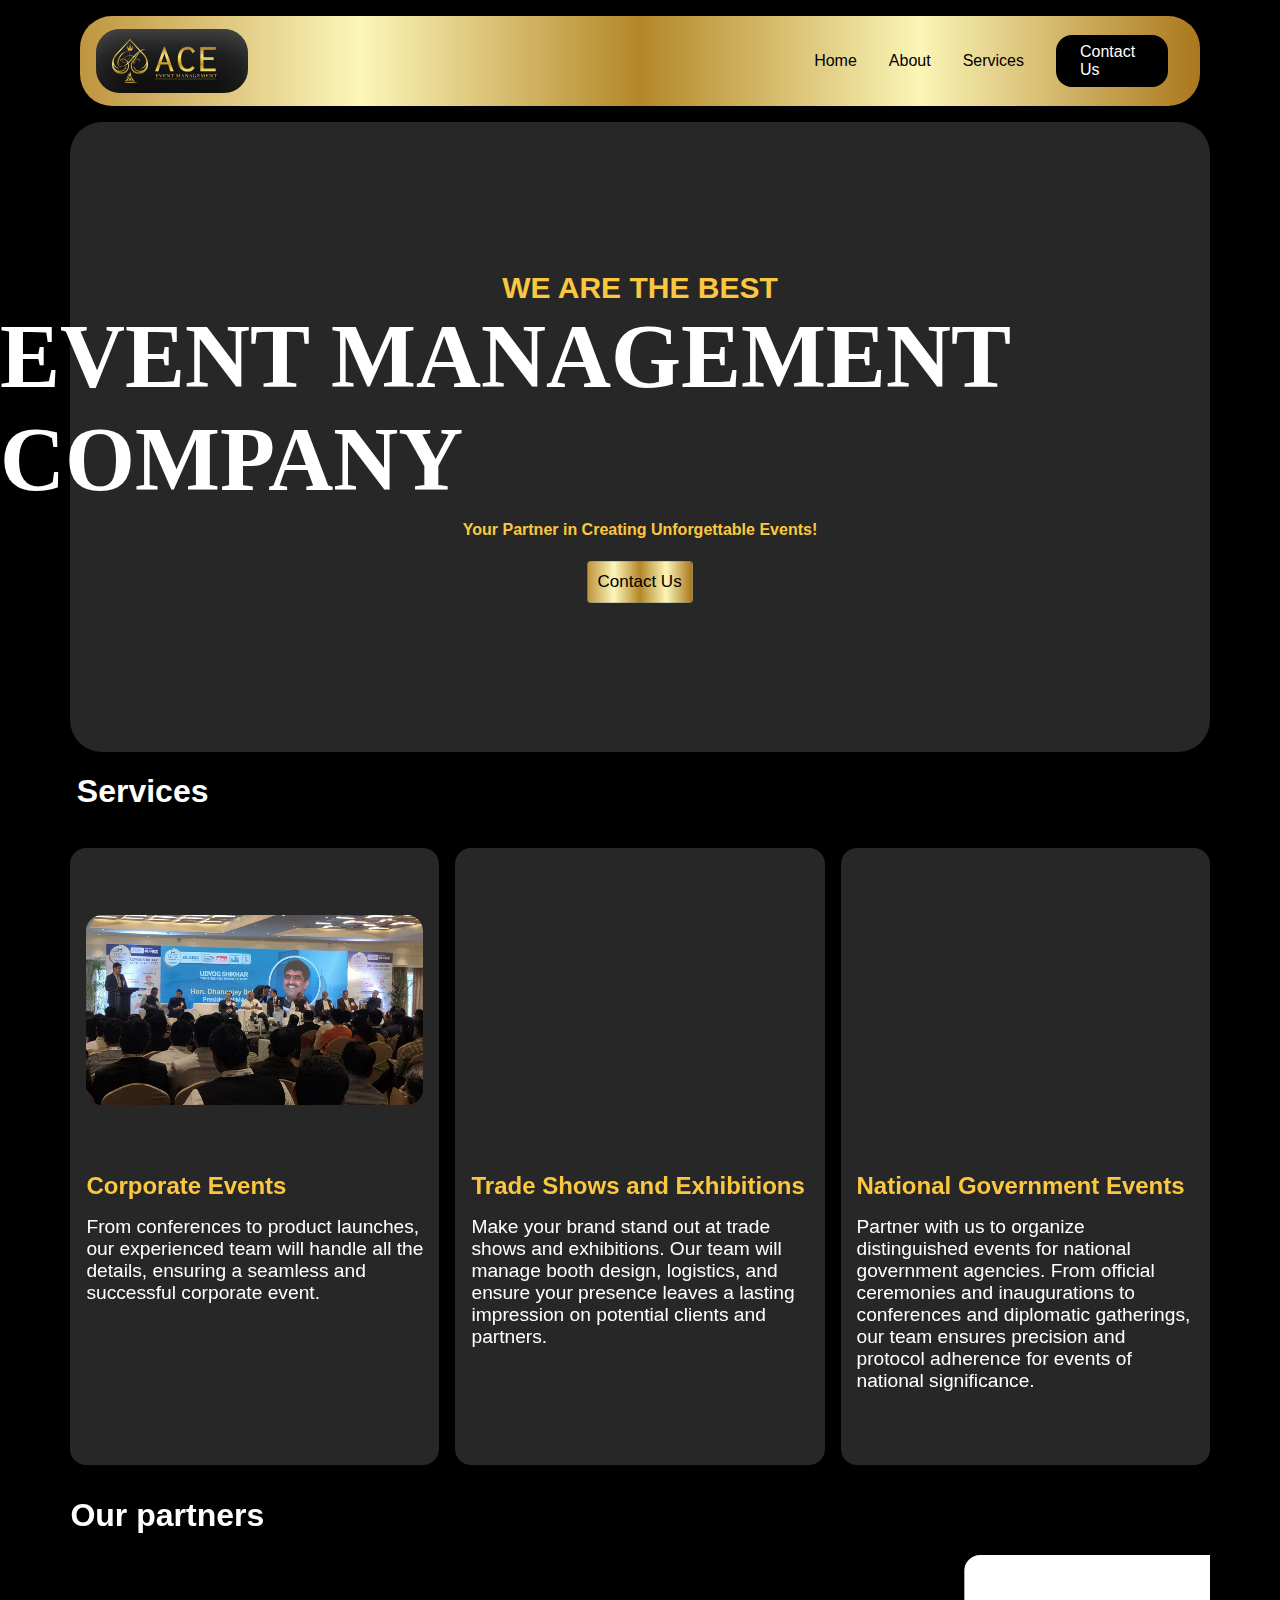
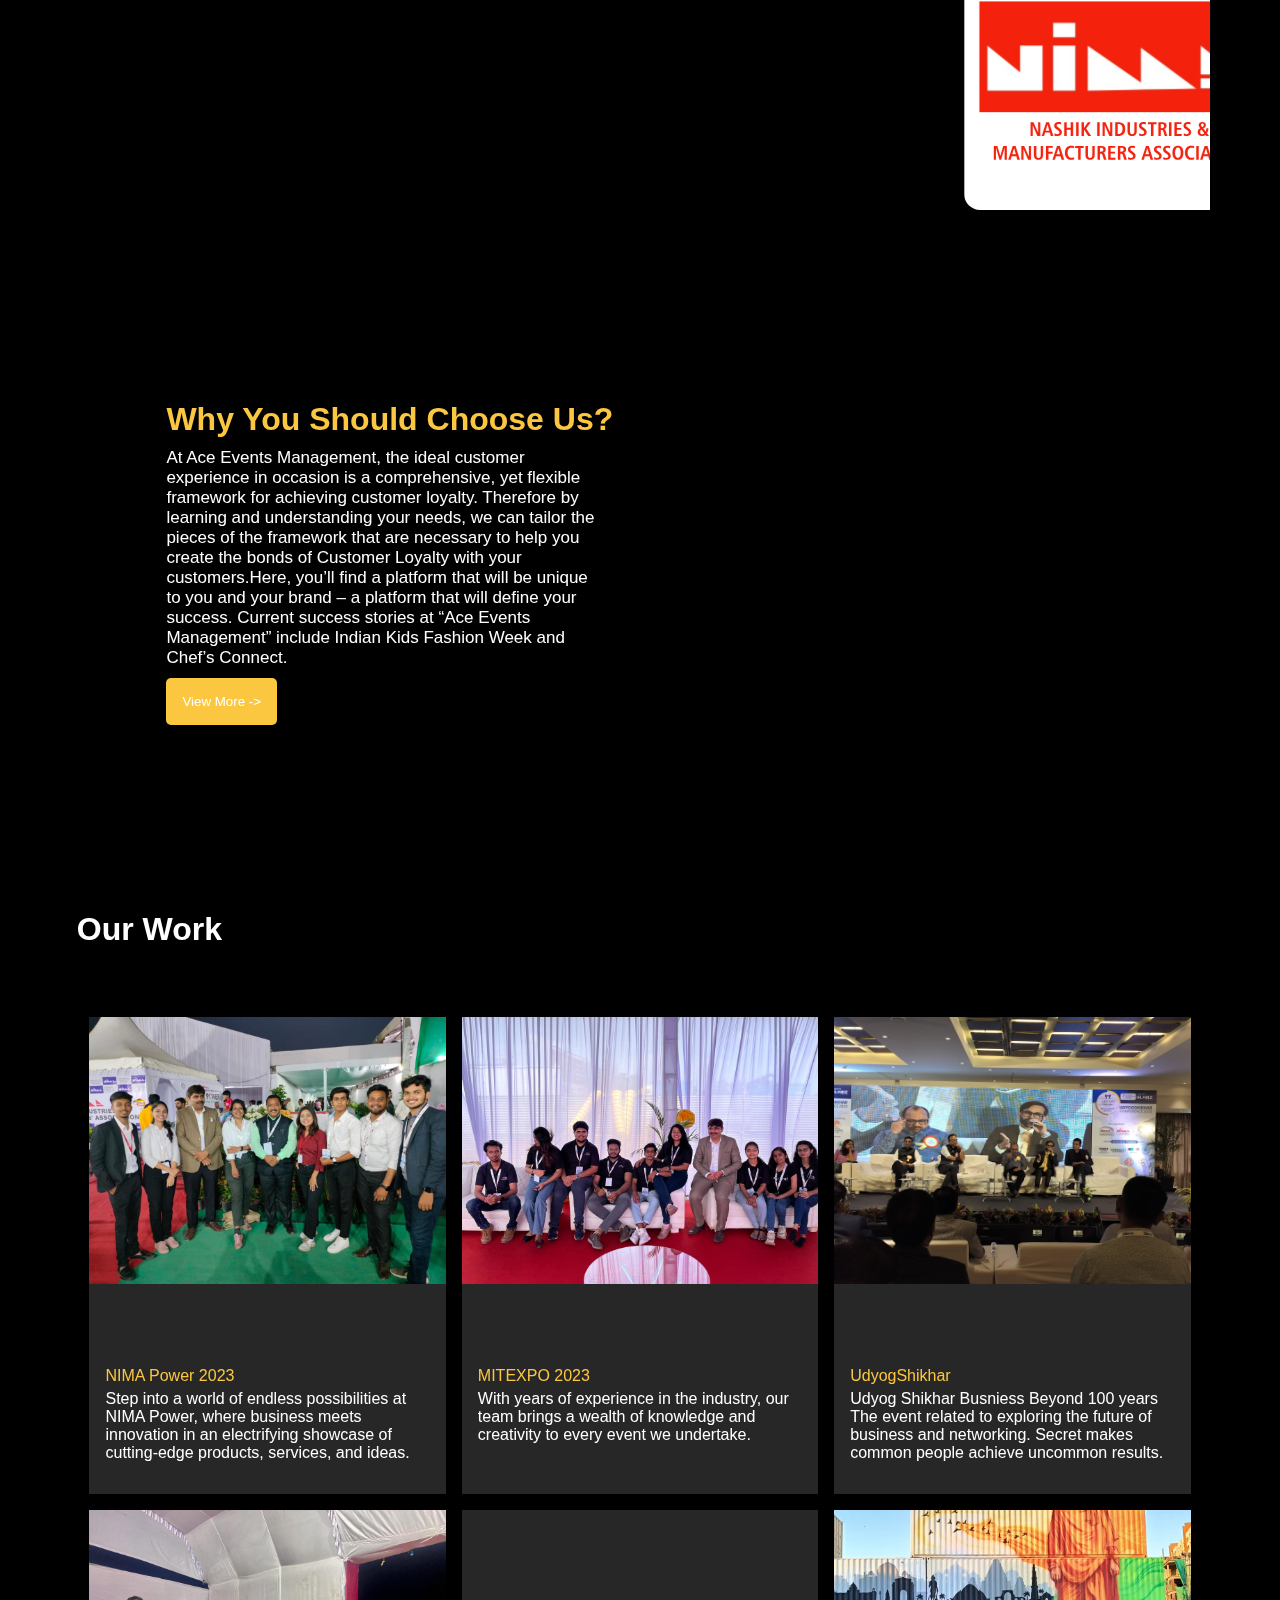
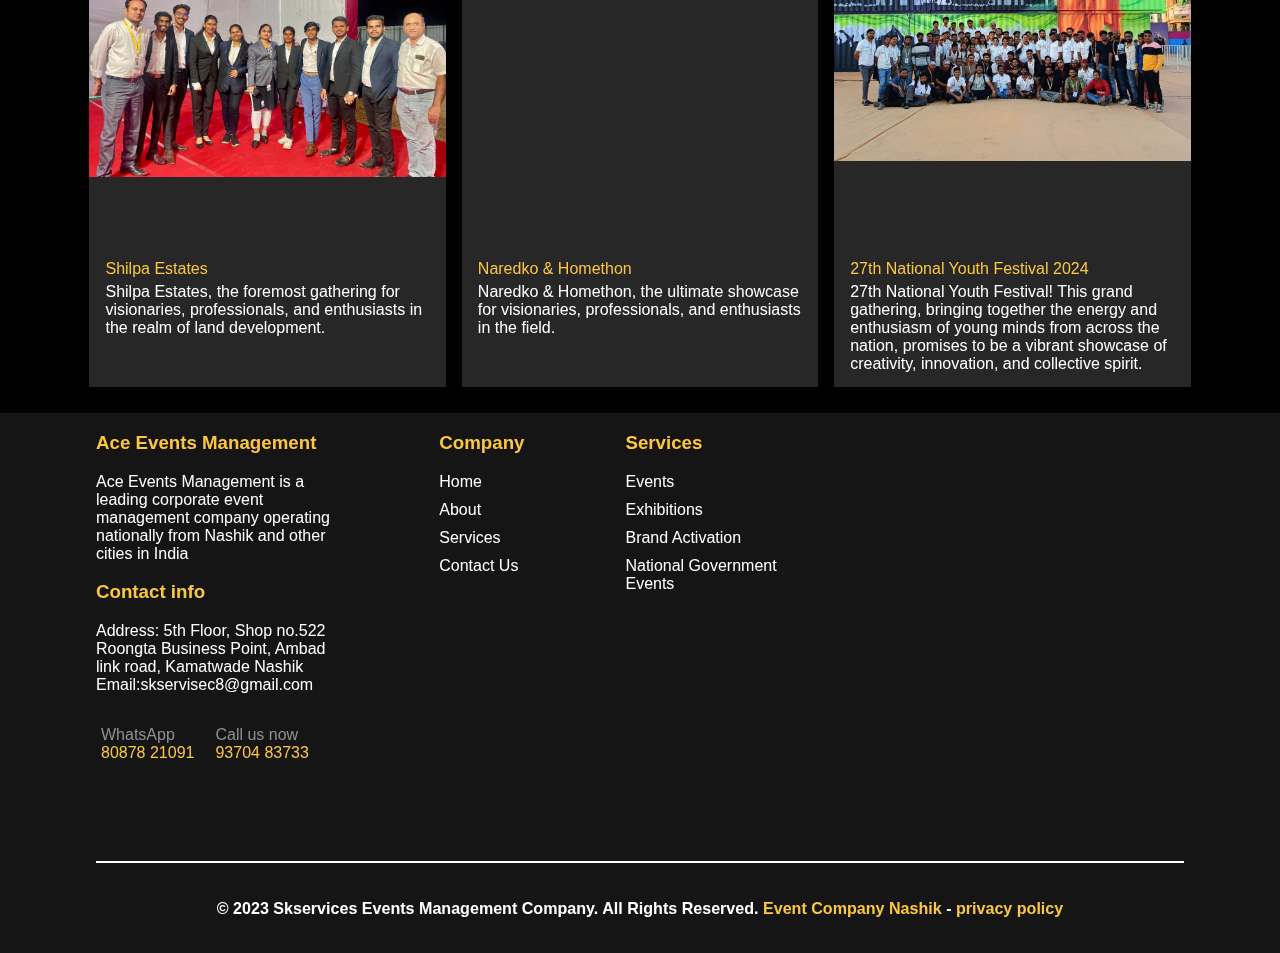
==== index.html @ 96787b8d "Update index.html" ====
<!DOCTYPE html>
<html lang="en">
<head>
    <meta charset="UTF-8">
    <meta name="viewport" content="width=device-width, initial-scale=1.0">
    <title>Ace Event Management</title>
    <link rel="icon" href="images copy/Frame 560.svg" type="image/x-icon">
    <link rel="stylesheet" href="styles/style.css">
</head>
<body>
    <header>
        <nav>
            <ul class="ul-logo"><img src="images copy/Component 14.svg" alt=""></ul>
            <ul class="ul-menu">
                <a href="index.html">Home</a>
                <a href="About.html">About</a>
                <a href="services.html">Services</a>
            </ul>
            <ul class="ul-btn">
                <a class="Contactbtn" onclick=" window.location.href= 'contactus.html' ">Contact Us</a>
            </ul>
            <div class="res-menu-bar">
                <div class="menu">
                    <div class="bar"></div>
                    <div class="bar"></div>
                    <div class="bar"></div>
                </div>
            </div>
        </nav>
    </header>

    <div class="res-menu">
        <ul class="ul-menu">
            <a href="index.html">Home</a>
            <a href="About.html">About</a>
            <a href="services.html">Services</a>
            <a class="Contactbtn" onclick=" window.location.href= 'contactus.html' ">Contact Us</a>
        </ul>
    </div>
    <div class="interface">
      <div class="home">
        <video src="videos/introvideo.mp4" autoplay loop preload="" muted></video>
        <div class="heading">
        <h2>WE ARE THE BEST</h2>
        <h1>EVENT MANAGEMENT COMPANY</h1>
        <h4>Your Partner in Creating Unforgettable Events!</h4>
        <button onclick=" window.location.href= 'contactus.html' "> Contact Us </button>
       </div>
      </div>
    </div>

    <div class="services">
        <h1>Services</h1>
        <div id="cards">
            <div id="card-1">
                <div id="card-img"><video src="videos/coparate.mp4" autoplay loop preload="" muted></video></div>
                <div id="card-head">Corporate Events</div>
                <div id="card-body">From conferences to product launches, our experienced team will handle all the details, ensuring a seamless and successful corporate event.</div>
            </div>

            <div id="card-1">
                <div id="card-img"><video src="videos/trade exhibition.mp4" autoplay loop preload="" muted></div>
                <div id="card-head">Trade Shows and Exhibitions</div>
                <div id="card-body">Make your brand stand out at trade shows and exhibitions. Our team will manage booth design, logistics, and ensure your presence leaves a lasting impression on potential clients and partners.</div>
            </div>

            <div id="card-1">
                <div id="card-img"><video src="videos/27th national youth festival.mp4" autoplay loop preload="" muted></div>
                <div id="card-head">National Government Events</div>
                <div id="card-body">Partner with us to organize distinguished events for national government agencies. From official ceremonies and inaugurations to conferences and diplomatic gatherings, our team ensures precision and protocol adherence for events of national significance.</div>
            </div>
        </div>
    </div>

    <div class="partners">
        <h1>Our partners</h1>
        <div id="p-logos">
            <marquee behavior="loop" direction="left" scrollamount="25">
                <!-- <img src="partners/4 1.svg" alt="">
                <img src="partners/724695561.svg" alt="">
                <img src="partners/Component 37.svg" alt="">
                <img src="partners/download 2.svg" alt="">
                <img src="partners/Frame 785 3.svg" alt="">
                <img src="partners/Globiz Forum_final_Logo 2.svg" alt="">
                <img src="partners/Logo 1.svg" alt="">
                <img src="partners/MACCIA LOGO (R) PNG 2.svg" alt="">
                <img src="partners/Naredco Nashik Logo 2.svg" alt="">
                <img src="partners/Screenshot 2024-01-15 134417 (1) 2.svg" alt="">
                <img src="partners/WhatsApp Image 2024-01-15 at 12.35 3.svg" alt=""> -->

                <img src="partners/Component 37.svg" alt="">
                <img src="partners/Globiz Forum_final_Logo 2.svg" alt="">
                <img src="partners/MACCIA LOGO (R) PNG 2.svg" alt="">
                <img src="partners/download (1).png" alt="">
                <img src="partners/Naredco Nashik Logo 2.svg" alt="">
                <img src="partners/WhatsApp Image 2024-01-15 at 12.35 3.svg" alt="">
            </marquee>
        </div>
    </div>

    <div class="why">
        <div id="w-selection">
            <div id="w-whys">
                    <h1>Why You Should Choose Us?</h1>
                    <p>At Ace Events Management, the ideal customer experience in occasion is a comprehensive, yet flexible framework for achieving customer loyalty. Therefore by learning and understanding your needs, we can tailor the pieces of the framework that are necessary to help you create the bonds of Customer Loyalty with your customers.Here, you’ll find a platform that will be unique to you and your brand – a platform that will define your success. Current success stories at “Ace Events Management” include Indian Kids Fashion Week and Chef’s Connect.</p>
                    <button onclick=" window.location.href= 'About.html' ">View More -></button>
            </div>
            <div id="w-img"><img src="images copy/Target Evaluation.gif" alt=""></div>
        </div>
    </div>

    <div class="Gallary">
        <h1>Our Work</h1>
        <div id="g-cards">
            <div id="g-card-1">
                <div id="g-card-img"><img src="events/WhatsApp Image 2024-01-26 at 17.56.47_5443552c.jpg" alt=""></div>
                <div id="g-card-text">
                    <div id="g-card-head">NIMA Power 2023</div>
                    <div id="g-card-body">Step into a world of endless possibilities at NIMA Power, where business meets innovation in an electrifying showcase of cutting-edge products, services, and ideas.</div>
                </div>
            </div>
            <div id="g-card-1">
                <div id="g-card-img"><img src="events/maccia.jpg" alt=""></div>
                <div id="g-card-text">
                    <div id="g-card-head">MITEXPO 2023</div>
                    <div id="g-card-body">With years of experience in the industry, our team brings a wealth of knowledge and creativity to every event we undertake.</div>
                </div>
            </div>
            <div id="g-card-1">
                <div id="g-card-img"><img src="events/dyogshikhar-4.jpg" alt=""></div>
                <div id="g-card-text">
                    <div id="g-card-head">UdyogShikhar</div>
                    <div id="g-card-body">Udyog Shikhar Busniess Beyond 100 years The event related to exploring the future of business and networking. Secret makes common people achieve uncommon results.</div>
                </div>
            </div>
            <div id="g-card-1">
                <div id="g-card-img"><img src="events/shilpa.jpg" alt=""></div>
                <div id="g-card-text">
                    <div id="g-card-head">Shilpa Estates</div>
                    <div id="g-card-body">Shilpa Estates, the foremost gathering for visionaries, professionals, and enthusiasts in the realm of land development. </div>
                </div>
            </div>
            <div id="g-card-1">
                <div id="g-card-img"><img src="events/naredko-events.JPG" alt=""></div>
                <div id="g-card-text">
                    <div id="g-card-head">Naredko & Homethon</div>
                    <div id="g-card-body">Naredko & Homethon, the ultimate showcase for visionaries, professionals, and enthusiasts in the field.</div>
                </div>
            </div>
            <div id="g-card-1">
                <div id="g-card-img"><img src="events/youth-2.JPG" alt=""></div>
                <div id="g-card-text">
                    <div id="g-card-head">27th National Youth Festival 2024</div>
                    <div id="g-card-body">27th National Youth Festival! This grand gathering, bringing together the energy and enthusiasm of young minds from across the nation, promises to be a vibrant showcase of creativity, innovation, and collective spirit.</div>
                </div>
            </div>
        </div>  
    </div>

    <footer class="footer">
        <div id="footer-body">
            <div id="company-info">
                <h3>Ace Events Management</h3>
                <p>Ace Events Management is a leading corporate event management company operating nationally from Nashik and other cities in India</p>
                <h3>Contact info</h3>
                <p>Address: 5th Floor, Shop no.522 Roongta Business Point, Ambad link road, Kamatwade Nashik</p>
                <p>Email:<span>skservisec8@gmail.com</span></p>

                <div class="contacts">
                    <div id="contact-info">
                        <div id="contact-icon"><ion-icon name="call"></ion-icon></div>
                        <div id="contact-num">
                            <p>WhatsApp</p>
                            <a>80878 21091</a>
                        </div>
                    </div>
                    <div id="contact-info">
                        <div id="contact-icon"><ion-icon name="call"></ion-icon></div>
                        <div id="contact-num">
                            <p>Call us now</p>
                            <a>93704 83733</a>
                        </div>
                    </div>
                </div>
            </div>
            <div id="menu-list">
                <h3>Company</h3>
                <a href="index.html">Home</a>
                <a href="About.html">About</a>
                <a href="services.html">Services</a>
                <a href="contactus.html">Contact Us</a>
            </div>
            <div id="services-list">
                <h3>Services</h3>
                <a>Events</a>
                <a>Exhibitions</a>
                <a>Brand Activation</a>
                <a>National Government Events</a>
                <a></a>
            </div>
            <div id="medias-list">
                <div id="media-icons">
                    <a href="https://www.instagram.com/ase_event_managers/?igsh=bDU2Z2FiMTJqNTF5"><ion-icon name="logo-instagram"></ion-icon></a>
                    <a href=""><ion-icon name="logo-twitter"></ion-icon></a>
                    <a href=""> <ion-icon name="logo-facebook"></ion-icon></a>
                    <a href=""> <ion-icon name="logo-whatsapp"></ion-icon></a>
                    <a href=""><ion-icon name="logo-github"></ion-icon></a>         
                </div>
            </div>
        </div>
        <div id="line"></div>
        <div id="rights">
            <h6>© 2023 Skservices Events Management Company. All Rights Reserved. <span>Event Company Nashik</span> - <span>privacy policy</span></h6>
        </div>
    </footer>

    <script>
        const menu = document.querySelector(".res-menu-bar");
      const headerul = document.querySelector(".res-menu");

      menu.addEventListener("click", () => {
        menu.classList.toggle("active");
        headerul.classList.toggle("active");
      });
    </script>

    <script src="script.js"></script>
    <script type="module" src="https://unpkg.com/ionicons@7.1.0/dist/ionicons/ionicons.esm.js"></script>
    <script nomodule src="https://unpkg.com/ionicons@7.1.0/dist/ionicons/ionicons.js"></script>
</body>
</html>
---- styles/style.css ----
body {
  margin: 0;
  padding: 0;
  font-family: sans-serif;
  background-color: rgb(0, 0, 0);
}

::-webkit-scrollbar {
  display: none;
}

#meomniSidenav {
  display: none;
}

.bg-img {
  display: flex;
  align-items: center;
  justify-content: center;
  position: fixed;
  top: 0;
  left: 0;
  z-index: -1;
  width: 100%;
  height: 100vh;
}

.res-menu{
  display: none;
}

.bg-img img {
  max-width: 100%;
  max-height: 150%;
}

header {
  display: flex;
  align-items: center;
  justify-content: center;
  flex-direction: row;
  height: 10vh;
  padding: 1rem 5rem 1rem 5rem;
  background-color: transparent;
}

header nav {
  display: flex;
  align-items: center;
  justify-content: center;
  width: 100%;
  height: 100%;
  border-radius: 2rem;
  background: linear-gradient(to right, #BF953F, #FCF6BA, #B38728, #FBF5B7, #AA771C);
}

header nav ul {
  width: 50%;
}

header nav .ul-logo {
  height: 3.5rem;
  display: flex;
  align-items: center;
  font-weight: 700;
  color: rgb(0, 0, 0);
  padding: 0rem 0rem 0rem 1rem;
}

header nav .ul-logo img {
  max-width: 100%;
  max-height: 80%;
  background: rgb(13, 13, 13);
  box-shadow: rgba(197, 197, 197, 0.25) 0px 30px 50px -12px inset, rgba(149, 149, 149, 0.3) 0px 18px 26px -18px inset;
  border-radius: 1.5rem;
  padding: 10px 1rem 10px 1rem;
}

header nav .ul-menu {
  display: flex;
  align-items: center;
  justify-content: end;
  padding: 0%;
}

header nav .ul-menu a {
  margin-right: 2rem;
  color: rgb(0, 0, 0);
  cursor: pointer;
  text-decoration: none;
}

header nav .ul-btn {
  width: 15%;
  display: flex;
  align-items: center;
  justify-content: end;
  padding: 0;
}

header nav .ul-btn .Contactbtn {
  margin-right: 2rem;
  color: rgb(255, 255, 255);
  background-color: black;
  border-radius: 1rem;
  padding: 0.5rem 1.5rem 0.5rem 1.5rem;
  cursor: pointer;
  transition: 1s;
}

header nav .ul-btn .Contactbtn:hover {
  background-color: rgb(37, 37, 37);
}

.interface {
  width: 100%;
  height: 70vh;
  display: flex;
  align-items: center;
  justify-content: center;
}

.interface .home {
  width: 89%;
  height: 100%;
  display: flex;
  align-items: center;
  justify-content: center;
  background-color: #272727;
  border-radius: 2rem;
  overflow: hidden;
}

.interface .home video {
  max-width: 100%;
  max-height: 142%;
  z-index: -0;
}

.interface .home .heading {
  display: flex;
  align-items: center;
  justify-content: center;
  flex-direction: column;
  width: 100%;
  position: absolute;
}

.interface .home .heading h2 {
  font-size: 30px;
  margin: 0;
  padding: 0;
  color: #FBC740;
}

.interface .home .heading h1 {
  font-size: 90px;
  font-weight: 800;
  font-family: fantasy;
  margin: 0px;
  padding: 0px;
  color: #ffffff;
}

.interface .home .heading h4 {
  color: #FBC740;
  margin-top: 10px;
}

.interface .home .heading button {
  border: none;
  font-family: sans-serif;
  font-size: 17px;
  border: solid 1px rgba(0, 107, 179, 0.2);
  padding: 10px;
  border-radius: 4px;
  transition-duration: 0.2s;
  background: linear-gradient(to right, #BF953F, #FCF6BA, #B38728, #FBF5B7, #AA771C);
  background-color: #FBC740;
}

.interface .home .heading button:before {
  content: "»";
  opacity: 0;
  margin-left: -15px;
  transition-duration: 0.2s;
}

.interface .home .heading button:hover:before {
  margin-left: 0px;
  opacity: 1;
}

.interface .home .heading button:hover {
  color: rgb(255, 255, 255);
  background-color: #FBC740;
  border: solid 1px gainsboro;
}

.services {
  display: flex;
  justify-content: center;
  align-items: center;
  flex-direction: column;
  width: 100%;
  gap: 2rem;
  margin-bottom: 3rem;
}

.services h1 {
  width: 88%;
  color: white;
}


.services #cards {
  display: flex;
  align-items: center;
  justify-content: center;
  flex-direction: row;
  width: 89%;
  height: 65vh;
  gap: 1rem;
}

.services #cards #card-1 {
  display: flex;
  flex-direction: column;
  width: 30%;
  height: 100%;
  padding: 1rem;
  background-color: #272727;
  border-radius: 1rem;
  gap: 1rem;
}

.services #cards #card-1 #card-img {
  display: flex;
  align-items: center;
  justify-content: center;
  width: 100%;
  height: 50%;
  background-color: transparent;
  border-radius: 1rem;
  overflow: hidden;
}

.services #cards #card-1 #card-img video {
  max-width: 100%;
  max-height: 100%;
  border-radius: 1rem;
}


.services #cards #card-1 #card-head {
  font-weight: 600;
  font-size: 1.5rem;
  color: #FBC740;
}

.services #cards #card-1 #card-body {
  font-size: 1.2rem;
  color: white;
}

.partners{
  display: flex;
  align-items: center;
  justify-content: center;
  flex-direction: column;
  width: 100%;
  height: auto;
}

.partners h1{
  color: white;
  width: 89%;
  margin-top: 0;
}

.partners #p-logos{
  display: flex;
  align-items: center;
  justify-content: center;
  width: 89%;
  height: auto;
}

.partners #p-logos marquee{
  width: 100%;
  overflow: hidden;
            white-space: nowrap;
}

.partners #p-logos marquee img{ 
  width: 25%;
  height: 25vh;
  background-color: white;
  margin-right: 15px;
  padding: 15px;
  border-radius: 1rem;
} 

.why {
  display: flex;
  justify-content: center;
  align-items: center;
  flex-direction: column;
  width: 100%;
  gap: 2rem;
}

.why #w-selection {
  display: flex;
  align-items: center;
  justify-content: center;
  flex-direction: row;
  width: 89%;
  height: 75vh;
  gap: 1rem;
}

.why #w-selection #w-img {
  display: flex;
  align-items: center;
  justify-content: center;
  width: 50%;
  height: 70%;
}

.why #w-selection #w-img img {
  max-width: 100%;
  max-height: 150%;
}

.why #w-selection #w-whys {
  width: 50%;
  padding-left: 6rem;
}

.why #w-selection #w-whys h1 {
  color: #FBC740;
  margin-bottom: 10px;
}

.why #w-selection #w-whys p {
  width: 85%;
  color: white;
  margin: 0;
  margin-bottom: 10px;
  font-size: 17px;
}

.why #w-selection button {
  margin-right: 2rem;
  color: rgb(255, 255, 255);
  background-color: #FBC740;
  border: none;
  border-radius: 5px;
  padding: 0.5rem 1.5rem 0.5rem 1.5rem;
  cursor: pointer;
  transition: 1s;
  margin: 0;
  padding: 1rem 1rem 1rem 1rem;
}

.Gallary {
  display: flex;
  justify-content: center;
  align-items: center;
  flex-direction: column;
  width: 100%;
  gap: 2rem;
  margin-bottom: 5rem;
}

.Gallary h1 {
  width: 88%;
  color: white;
}

.Gallary #g-cards {
  display: flex;
  align-items: center;
  justify-content: center;
  flex-wrap: wrap;
  width: 87%;
  height: 100vh;
  gap: 1rem;
  padding: 1rem;
}

.Gallary #g-cards #g-card-1 {
  width: 32%;
  height: 53%;
  background-color: #272727;
}

.Gallary #g-cards #g-card-1 #g-card-img {
  width: 100%;
  height: 70%;
  overflow: hidden;
}

.Gallary #g-cards #g-card-1 #g-card-img img {
  max-width: 100%;
  max-height: 130%;
}

.Gallary #g-cards #g-card-1 #g-card-text {
  display: flex;
  flex-direction: column;
  gap: 5px;
  padding: 1rem;
}

.Gallary #g-cards #g-card-1 #g-card-text #g-card-head {
  color: #FBC740;
}

.Gallary #g-cards #g-card-1 #g-card-text #g-card-body {
  color: white;
}

.footer {
  display: flex;
  align-items: center;
  justify-content: center;
  flex-direction: column;
  width: 100%;
  height: 60vh;
  background-color: #151515;
}

.footer #footer-body {
  display: flex;
  flex-direction: row;
  width: 85%;
  height: 90%;
}

footer #footer-body .contacts{
  display: flex;
  gap: 1rem;
}

footer #footer-body #company-info {
  display: flex;
  flex-direction: column;
  width: 30%;
  height: 100%;
}

footer #footer-body #company-info h3 {
  color: #FBC740;
}

footer #footer-body #company-info p {
  color: white;
  margin-bottom: 10px;
  width: 90%;
  margin: 0;
}

footer #footer-body #company-info #contact-info {
  display: flex;
  flex-direction: row;
  margin-top: 2rem;
  gap: 5px;
}

footer #footer-body #company-info #contact-info #contact-icon {
  font-size: 2rem;
  color: #FBC740;
}

footer #footer-body #company-info #contact-info #contact-num {
  display: flex;
  flex-direction: column;
}

footer #footer-body #company-info #contact-info #contact-num p {
  color: rgb(144, 144, 144);
}

footer #footer-body #company-info #contact-info #contact-num a {
  color: #FBC740;
}

footer #footer-body #menu-list {
  display: flex;
  flex-direction: column;
  width: 20%;
  height: 100%;
  padding-left: 4rem;
}

footer #footer-body #menu-list h3 {
  color: #FBC740;
}

footer #footer-body #menu-list a {
  color: white;
  margin-bottom: 10px;
  cursor: pointer;
  text-decoration: none;
}

footer #footer-body #services-list {
  display: flex;
  flex-direction: column;
  width: 20%;
  height: 100%;
}

footer #footer-body #services-list h3 {
  color: #FBC740;
}

footer #footer-body #services-list a {
  color: white;
  margin-bottom: 10px;
  cursor: pointer;
}

footer #footer-body #medias-list {
  display: flex;
  align-items: end;
  justify-content: end;
  flex-direction: column;
  width: 40%;
  height: 100%;
}

footer #footer-body #medias-list #media-icons {
  display: flex;
  justify-content: end;
  flex-direction: row;
  width: 100%;
  gap: 5px;
}

footer #footer-body #medias-list #media-icons a {
  font-size: 2rem;
  color: white;
  cursor: pointer;
}

.footer #line {
  width: 85%;
  height: 2px;
  background-color: white;
  margin-top: 2rem;
}

.footer #rights {
  display: flex;
  align-items: center;
  justify-content: center;
  width: 100%;
  height: 10vh;
  background-color: #151515;
  font-size: 1.5rem;
  color: white;
}

.footer #rights h6 span {
  color: #FBC740;
}

header nav .menu {
  display: none;
}

@media screen and (max-width: 768px) {
  header {
    padding: 1rem 1rem 1rem 1rem;
  }

  header nav .menu {
    width: 2rem;
    height: 2rem;
    display: block;
  }

  header nav .res-menu-bar{
    display: flex;
    justify-content: end;
    padding-right: 1rem;
    width: 100%;
  }

  header nav .res-menu-bar .menu .bar {
    display: block;
    width: 25px;
    height: 3px;
    margin: 5px auto;
    transition: all 0.3s ease-in-out;
    background-color: black;
  }

  header nav .res-menu-bar .menu.active .bar:nth-child(2) {
    opacity: 0;
  }

  header nav .res-menu-bar .menu.active .bar:nth-child(1) {
    transform: translateY(8px) rotate(45deg);
  }

  header nav .res-menu-bar .menu.active .bar:nth-child(3) {
    transform: translateY(-8px) rotate(-45deg);
  }

  .res-menu{
    display: flex;
    align-items: center;
    justify-content: center;
    display: block;
    width: 50%;
    height: 25vh;
    position: fixed;
    border-radius: 1rem;
    top: 15%;
    right: -100%;
    background: linear-gradient(to right, #BF953F, #FCF6BA, #B38728, #FBF5B7, #AA771C);
    z-index: 1;
    transition: all 0.5s;
  }

  .res-menu.active{
    right: 1.5rem;
  }

  .res-menu .ul-menu{
    display: flex;
    align-items: center;
    justify-content: center;
    flex-direction: column;
    margin: 0;
    padding: 0;
    gap: 1rem;
    width: 100%;
    height: 100%;
  }

  .res-menu .ul-menu a{
    color: black;
    text-decoration: none;
  }

  .res-menu .ul-menu .Contactbtn {
    color: rgb(255, 255, 255);
    background-color: black;
    border-radius: 1rem;
    padding: 0.5rem 1.5rem 0.5rem 1.5rem;
    cursor: pointer;
    transition: 1s;
  }
  
  .res-menu .ul-menu .Contactbtn:hover {
    background-color: rgb(37, 37, 37);
  }

  header nav {
    display: flex;
    align-items: center;
    border-radius: 1rem;
  }

  header nav .ul-logo img {
    padding: 5px 5px 5px 10px;
  }

  header nav .ul-menu {
    display: none;
  }

  header nav .ul-btn {
    display: none;
  }

  .interface .home {
    width: 95%;
  }

  .interface .home .heading h1 {
    font-size: 30px;
    text-align: center;
  }

  .interface .home .heading h4{
    text-align: center;
  }

  .interface .home video {
    max-width: 220%;
    max-height: 300%;
  }

  .services #cards {
    flex-direction: column;
    height: 100%;
  }

  .services h1 {
    width: 95%;
  }

  .services #cards #card-1 {
    width: 95%;
  }

  .partners #p-logos marquee img{
    width: 100%;
    margin-right: 5px;
  }

  .why #w-selection {
    width: 95%;
    flex-direction: column;
    height: 110vh;
  }

  .why #w-selection #w-whys {
    width: 95%;
    padding-left: 0;
  }

  .why #w-selection #w-whys h1 {
    font-size: 20px;
  }
  
  .why #w-selection #w-whys p{
    text-align: justify;
    width: 100%;
  }

  .why #w-selection #w-img {
    width: 100%;
  }

  .Gallary h1 {
    width: 95%;
  }

  .Gallary #g-cards {
    display: flex;
    justify-content: center;
    width: 95%;
    height: 350vh;
  }

  .Gallary #g-cards #g-card-1 {
    width: 100%;
    height: 16%;
  }

  .footer {
    height: 100vh;
  }

  .footer #footer-body {
    flex-direction: column;
  }

  footer #footer-body #company-info {
    width: 100%;
  }

  footer #footer-body #menu-list {
    width: 100%;
    padding-left: 0;
  }

  footer #footer-body #services-list {
    display: none;
  }

  footer #footer-body #medias-list #media-icons {
    display: flex;
    justify-content: end;
    flex-direction: row;
    width: 100%;
    gap: 5px;
  }

  footer #footer-body #medias-list {
    width: 100%;
  }

  .footer #line {
    height: 1px;
  }

  .footer #rights {
    font-size: 1rem;
    text-align: center;
  }
}
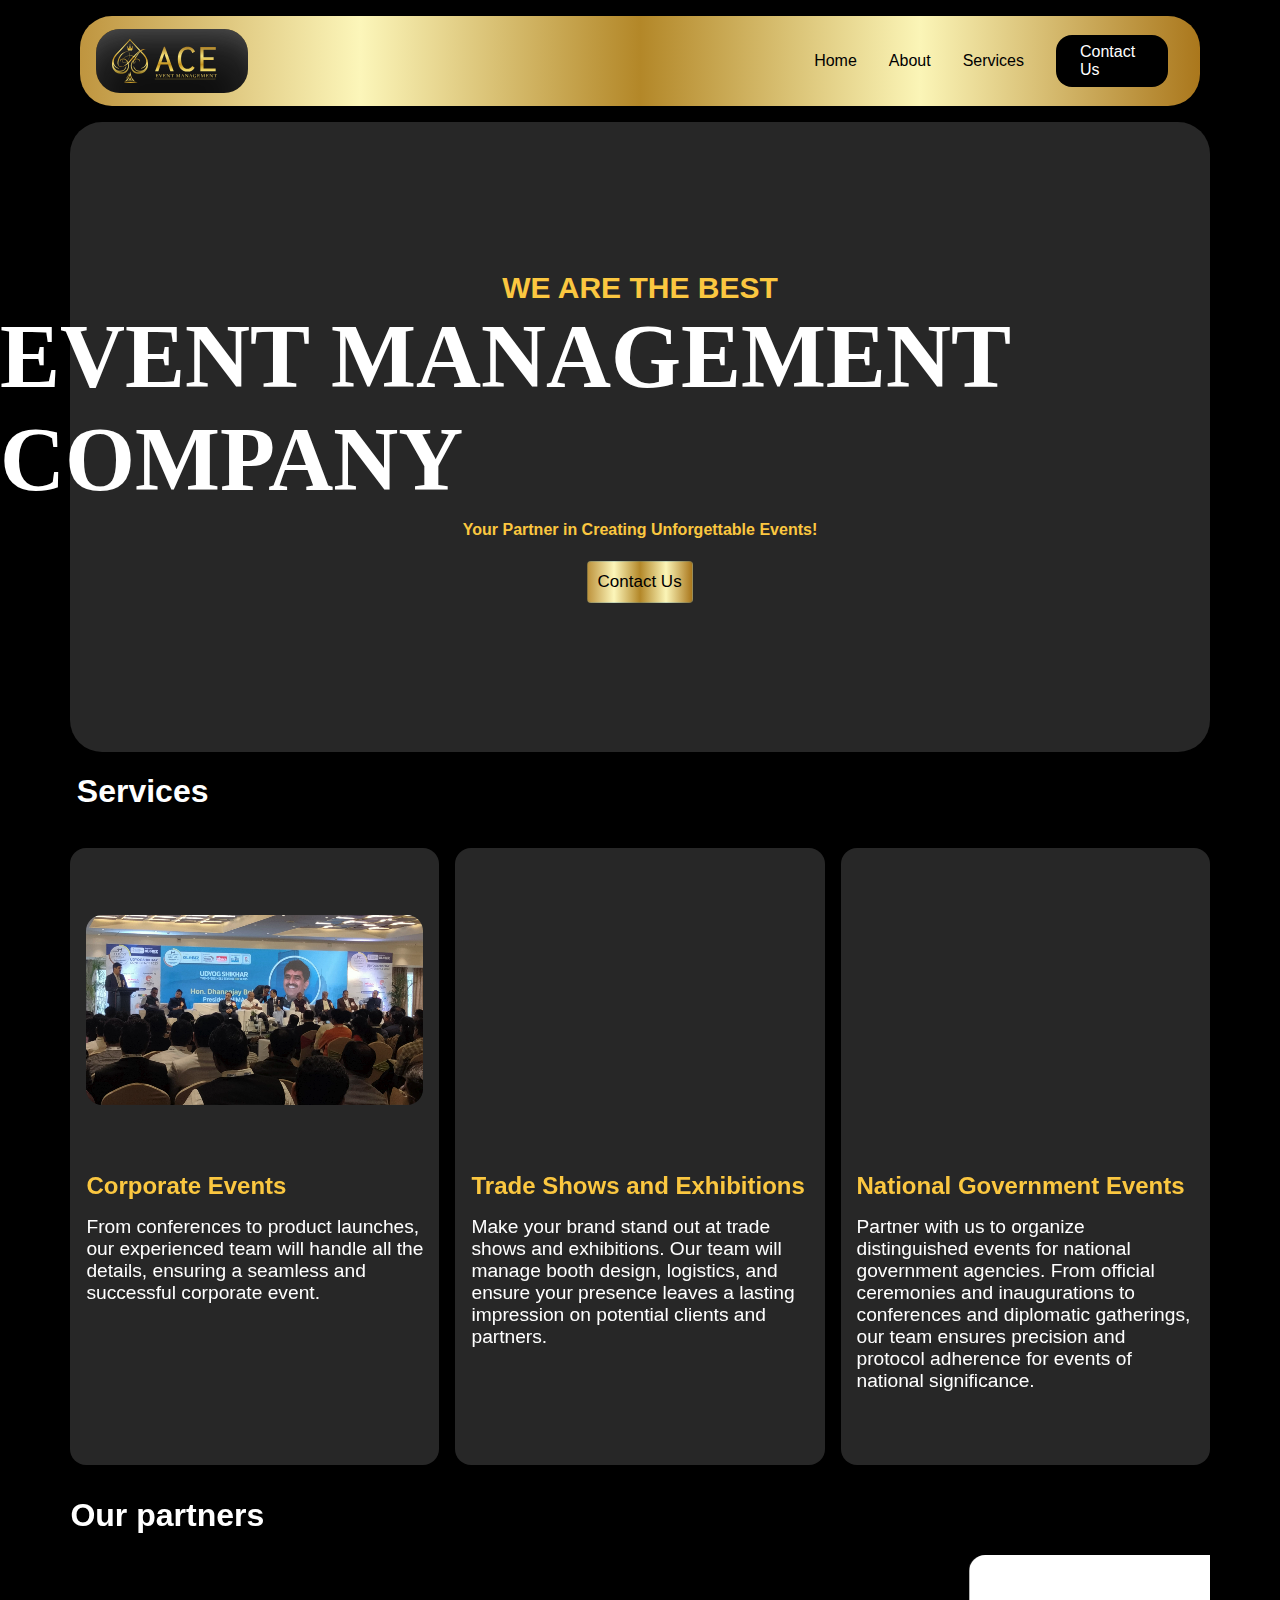
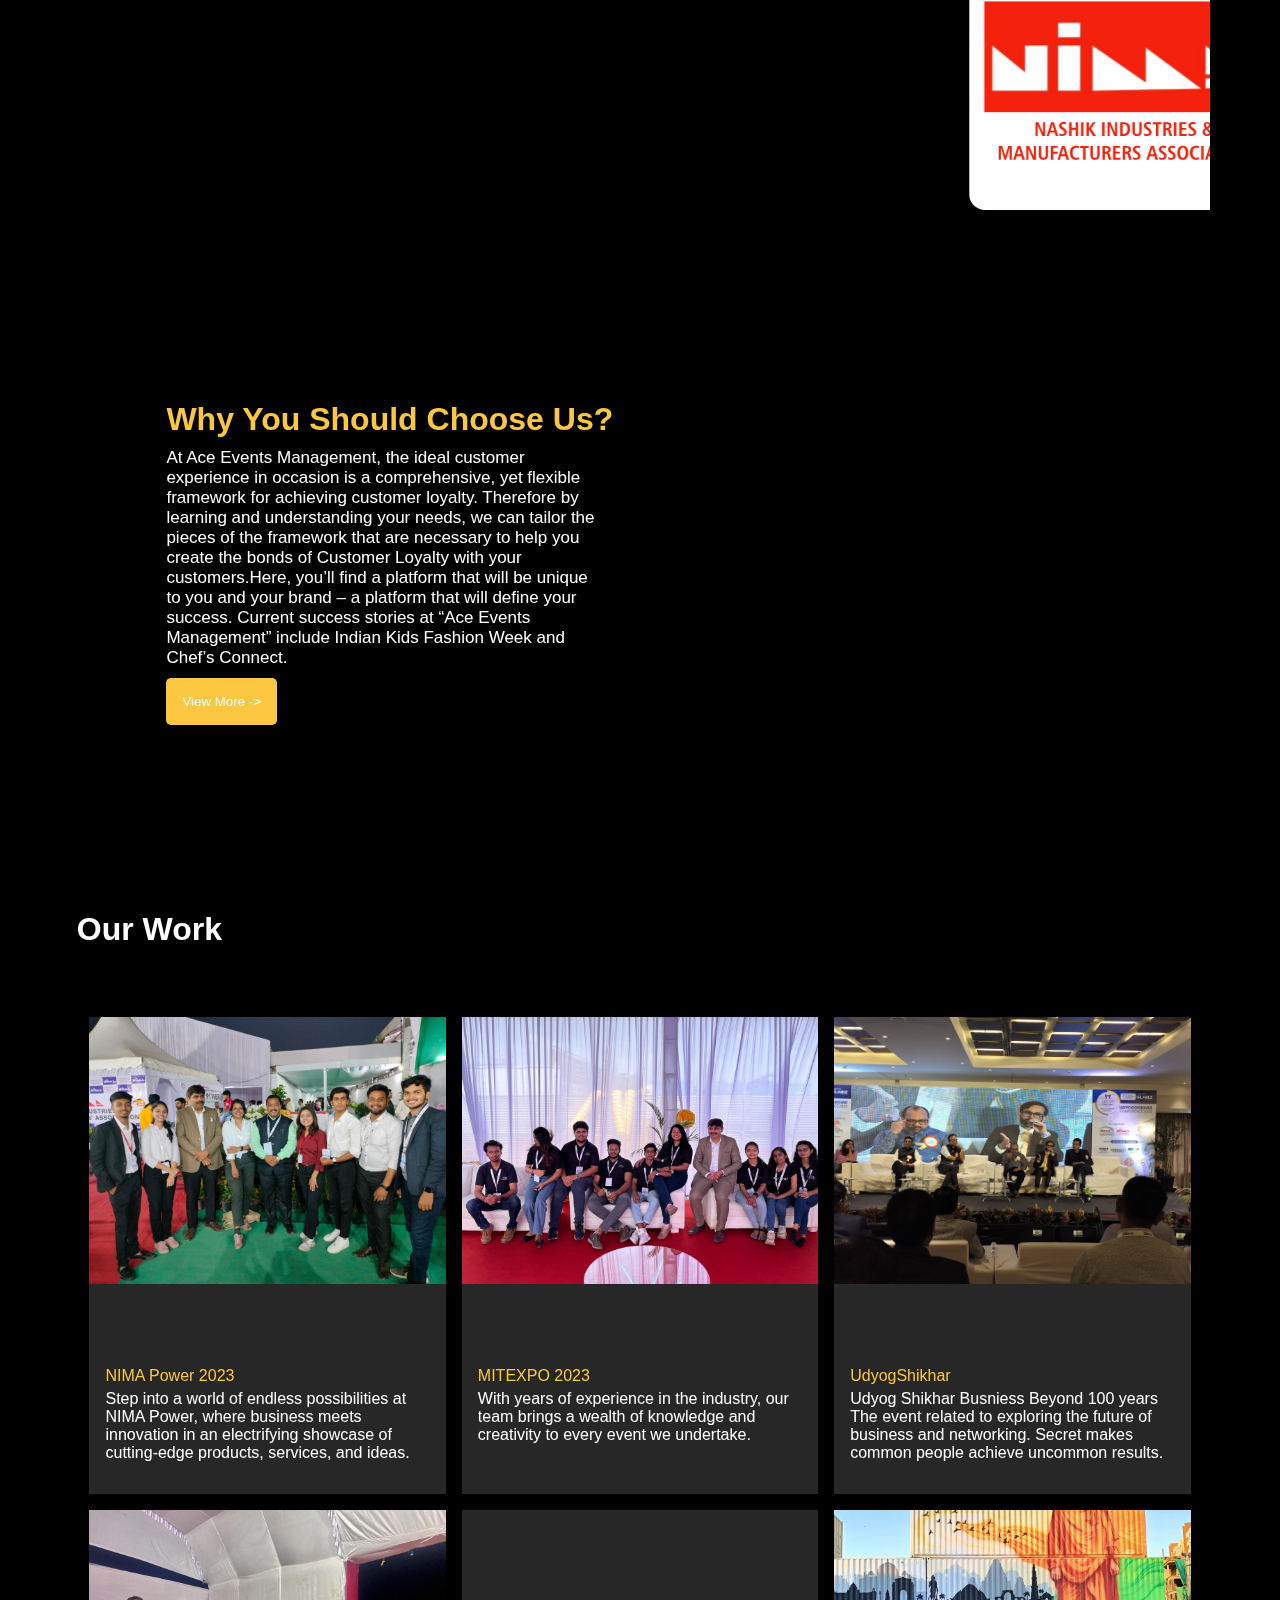
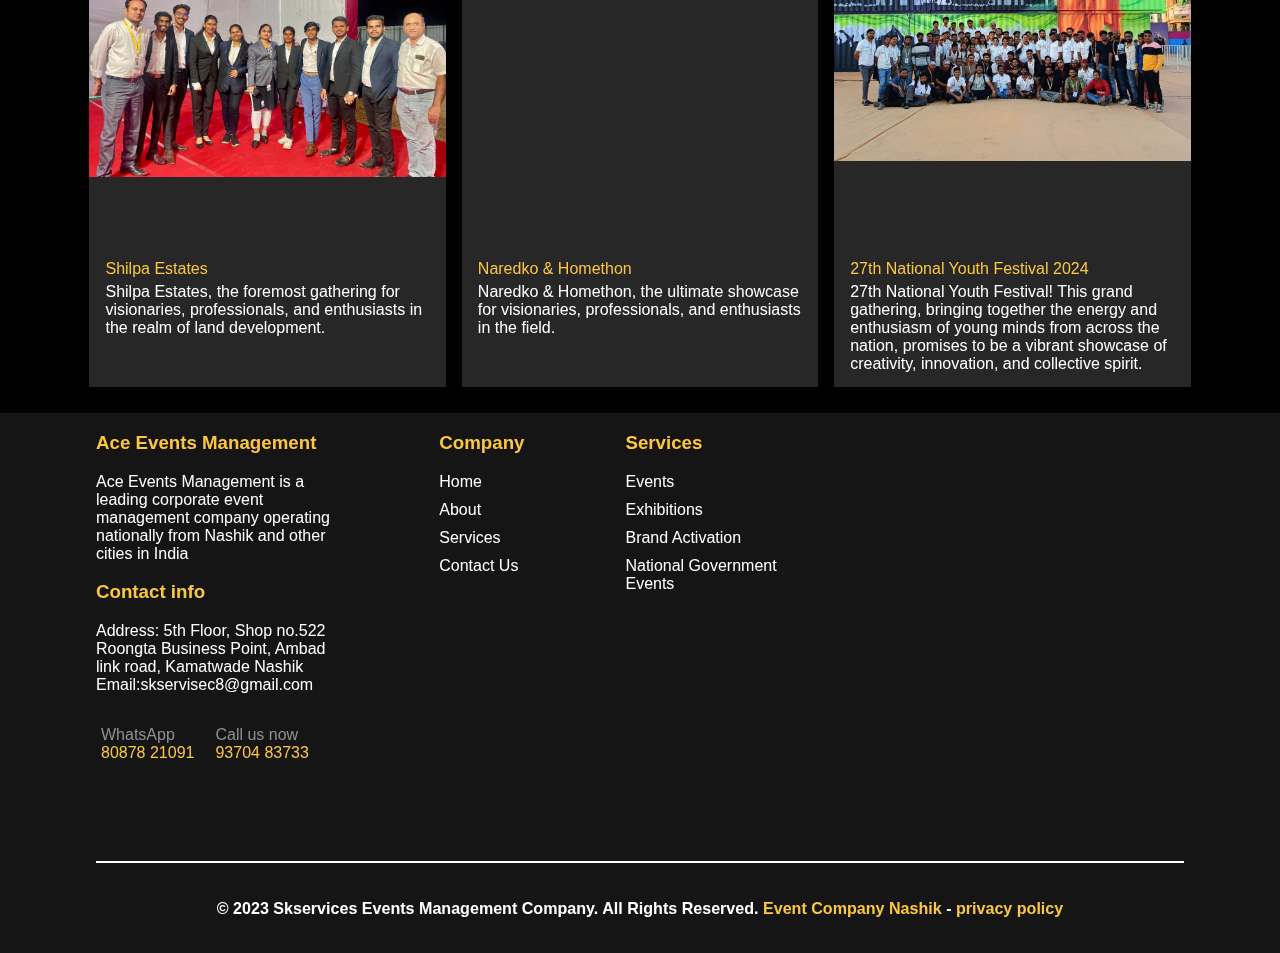
==== commit 76ce726d: "Update index.html" ====
--- a/index.html
+++ b/index.html
@@ -200,7 +200,7 @@
             </div>
             <div id="medias-list">
                 <div id="media-icons">
-                    <a href="https://www.instagram.com/ase_event_managers/?igsh=bDU2Z2FiMTJqNTF5"><ion-icon name="logo-instagram"></ion-icon></a>
+                    <a href="https://www.instagram.com/ace_event_managers/"><ion-icon name="logo-instagram"></ion-icon></a>
                     <a href=""><ion-icon name="logo-twitter"></ion-icon></a>
                     <a href=""> <ion-icon name="logo-facebook"></ion-icon></a>
                     <a href=""> <ion-icon name="logo-whatsapp"></ion-icon></a>
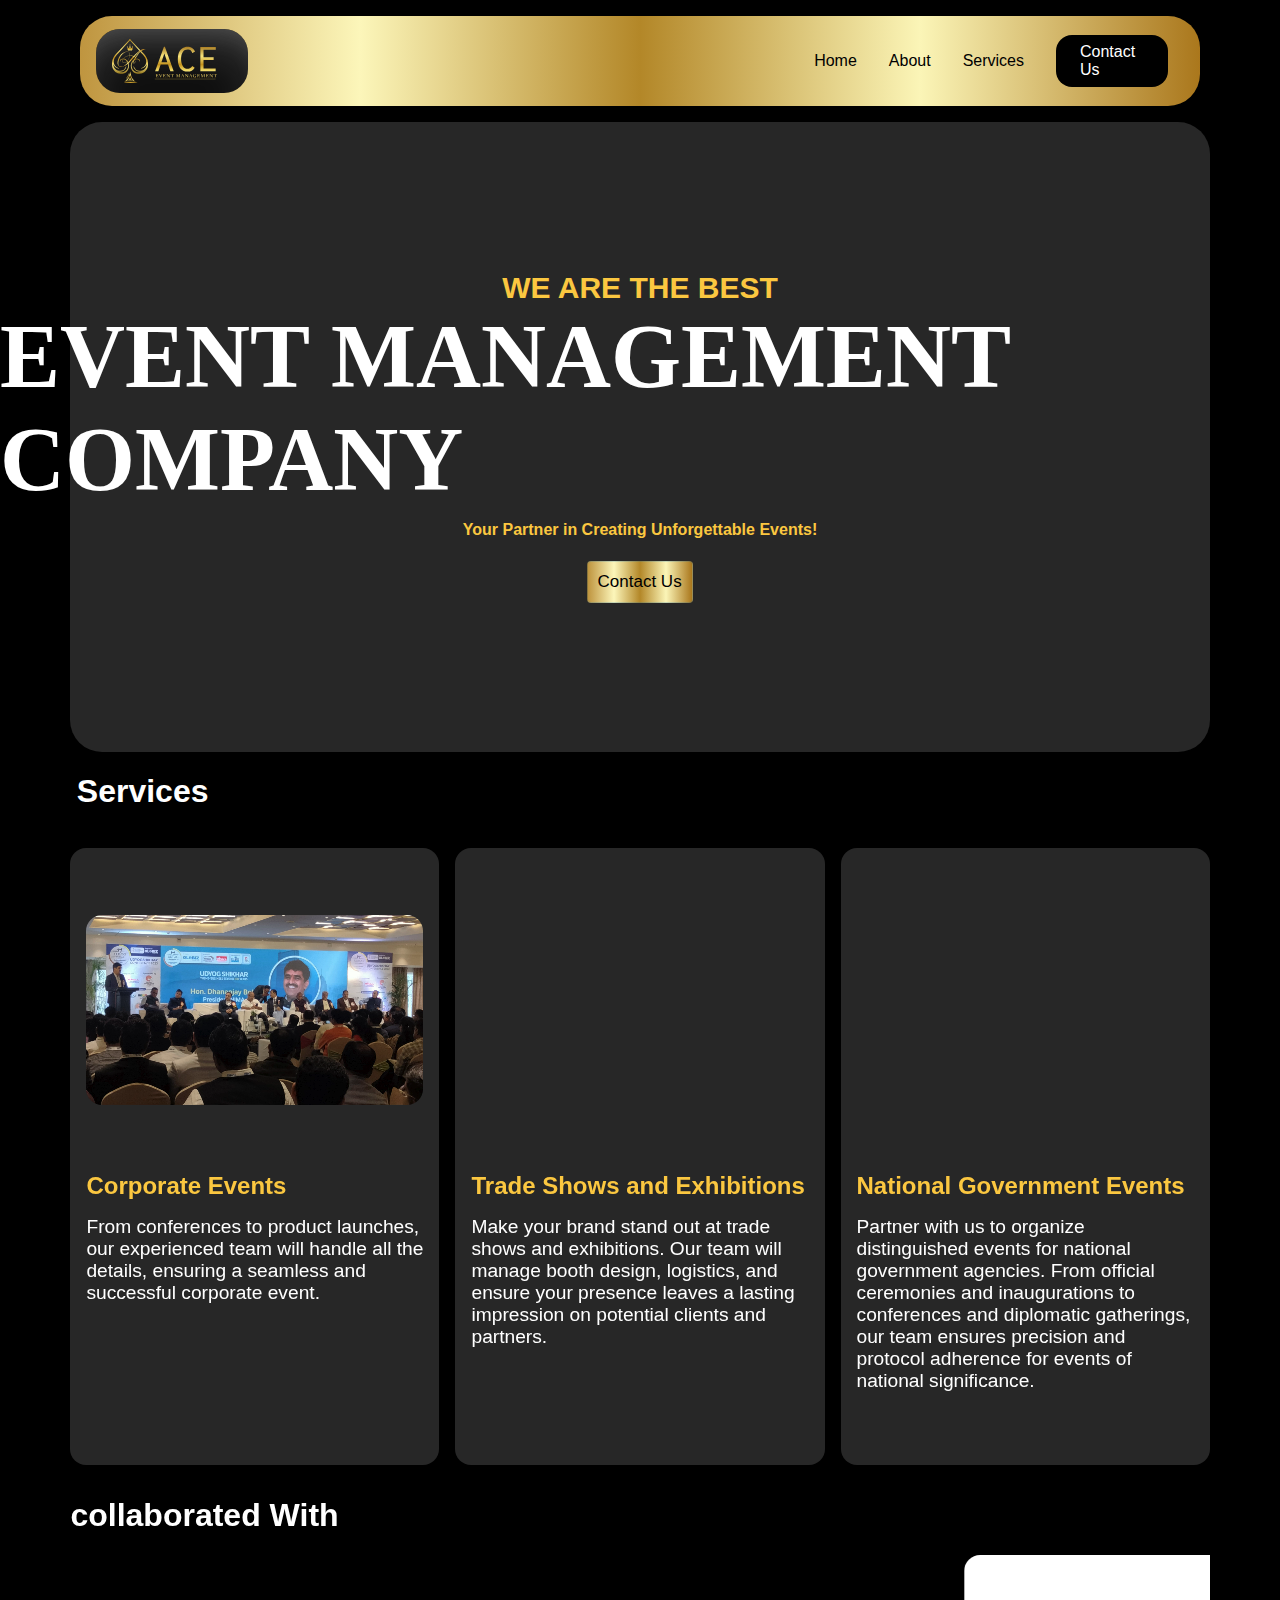
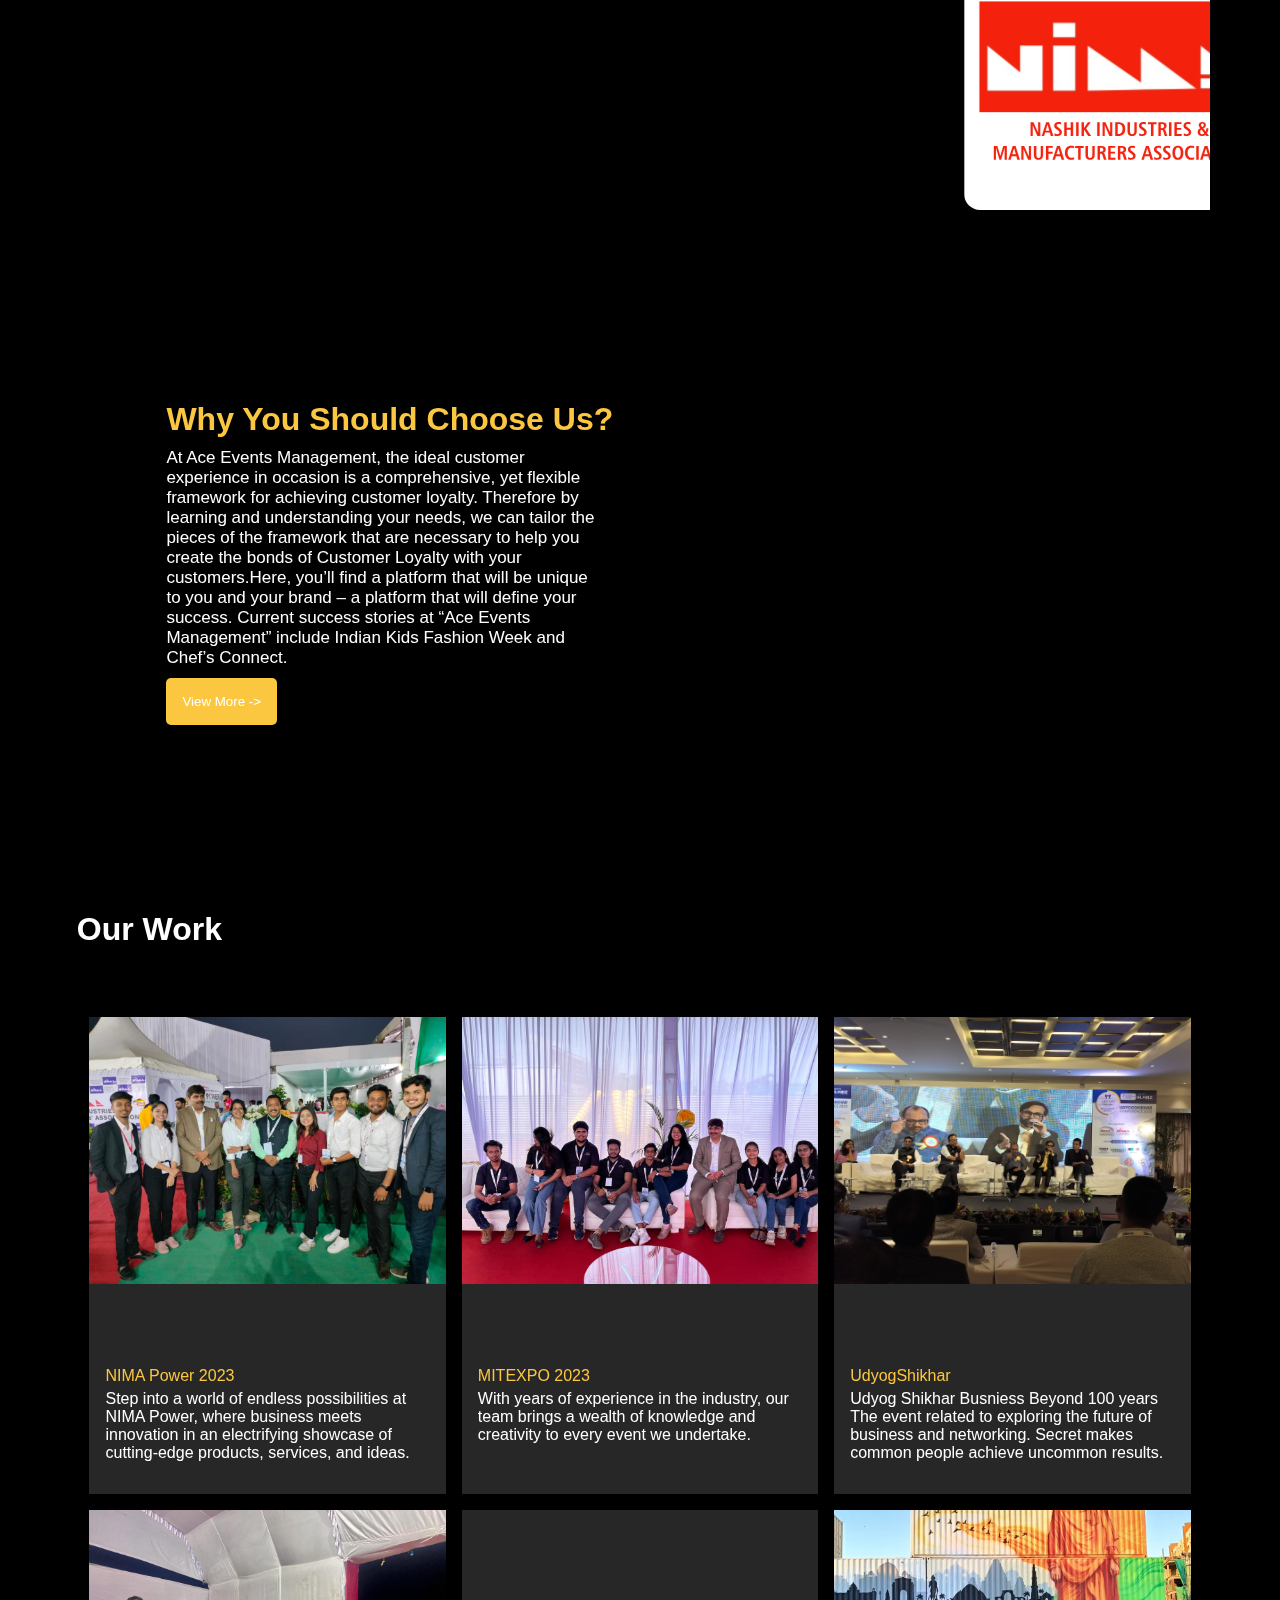
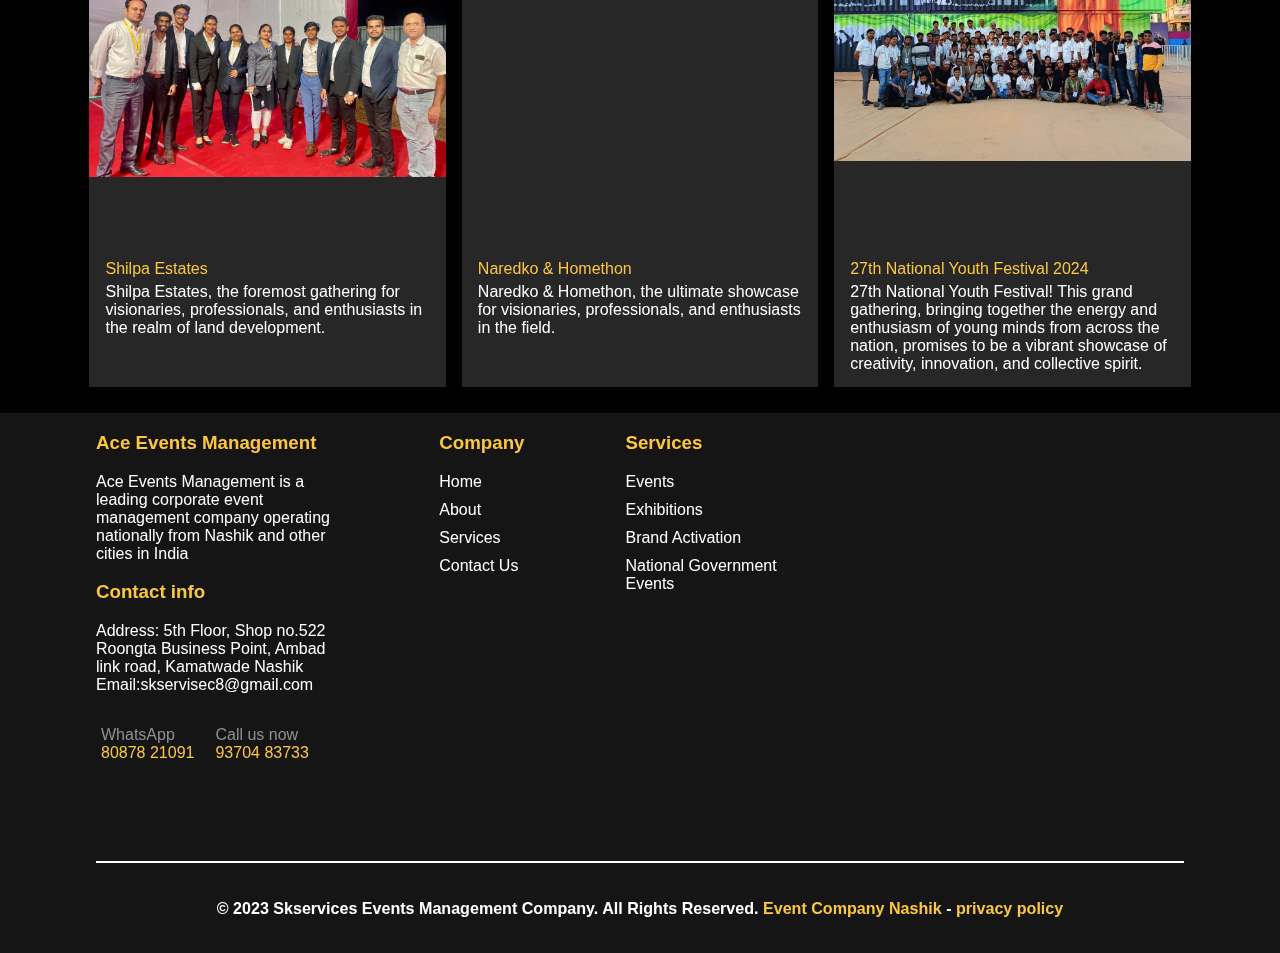
==== commit 2746c657: "Update index.html" ====
--- a/index.html
+++ b/index.html
@@ -73,7 +73,7 @@
     </div>
 
     <div class="partners">
-        <h1>Our partners</h1>
+        <h1>collaborated With</h1>
         <div id="p-logos">
             <marquee behavior="loop" direction="left" scrollamount="25">
                 <!-- <img src="partners/4 1.svg" alt="">
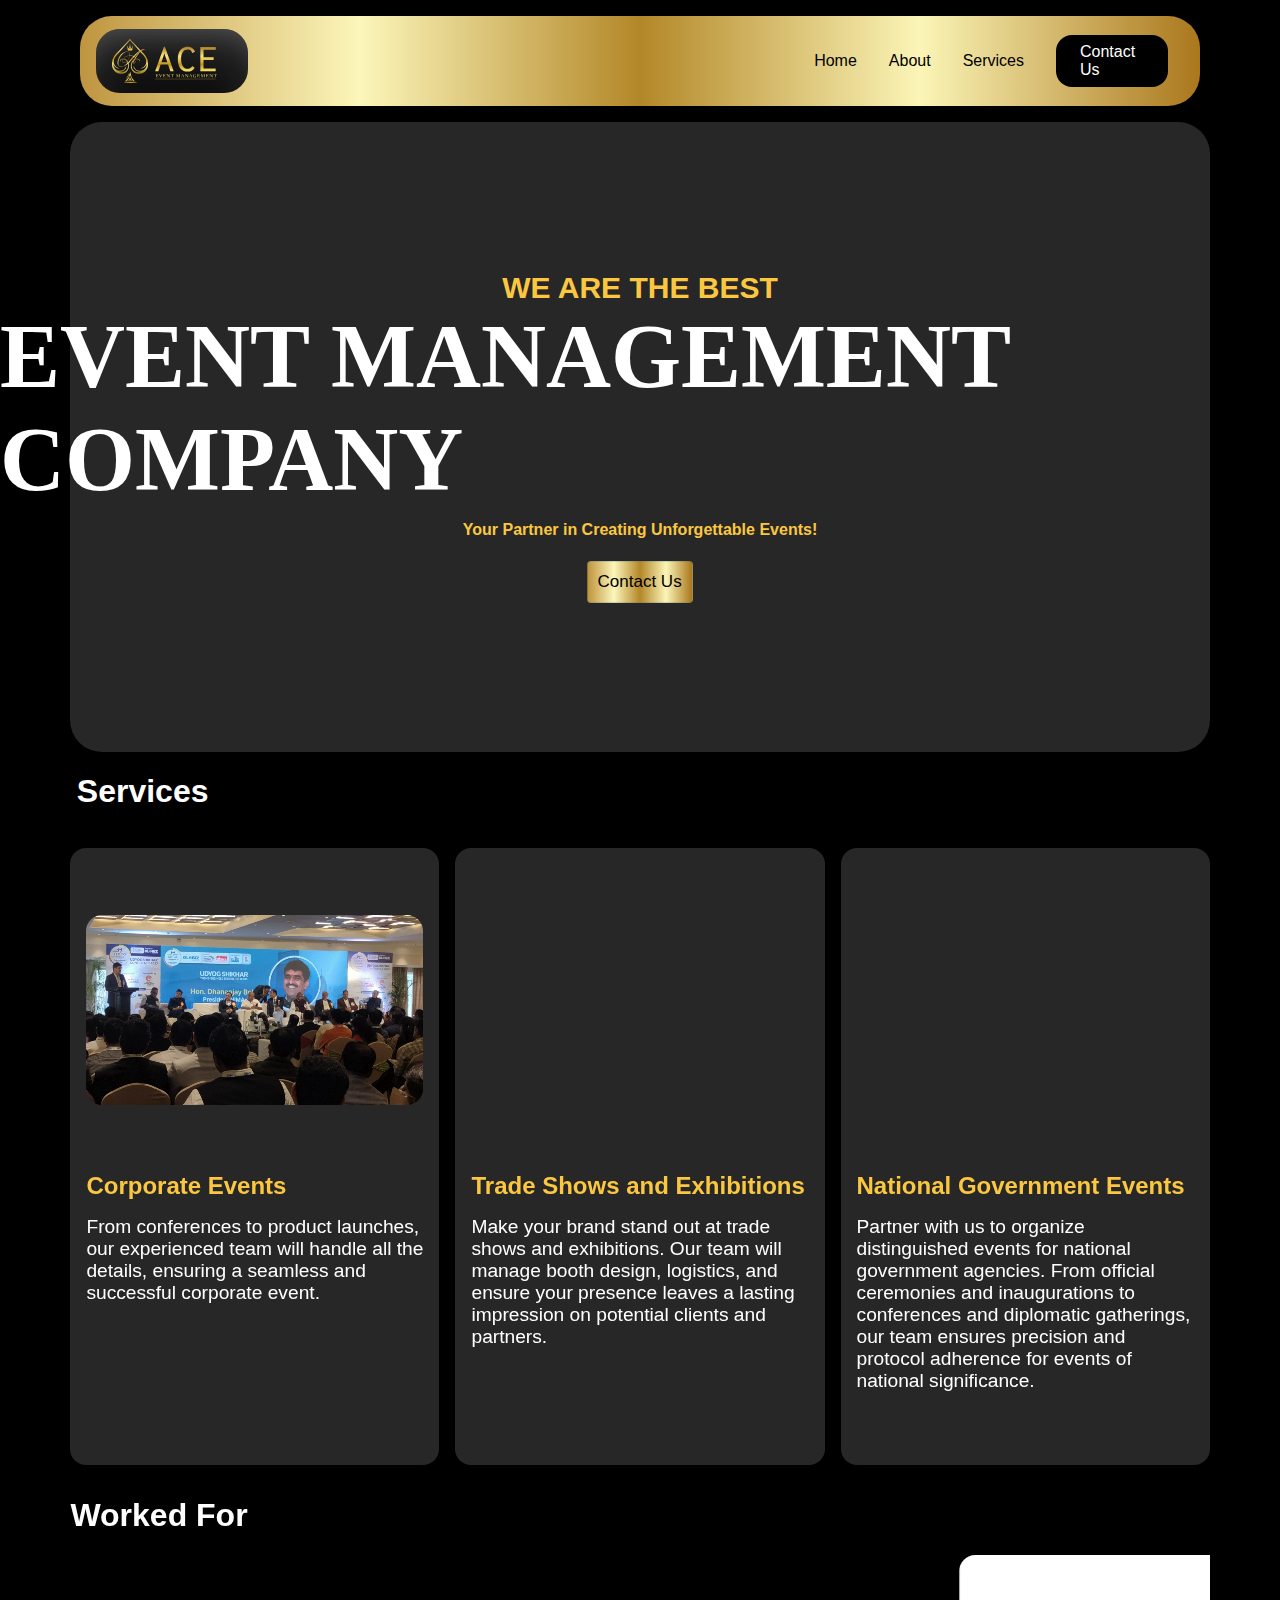
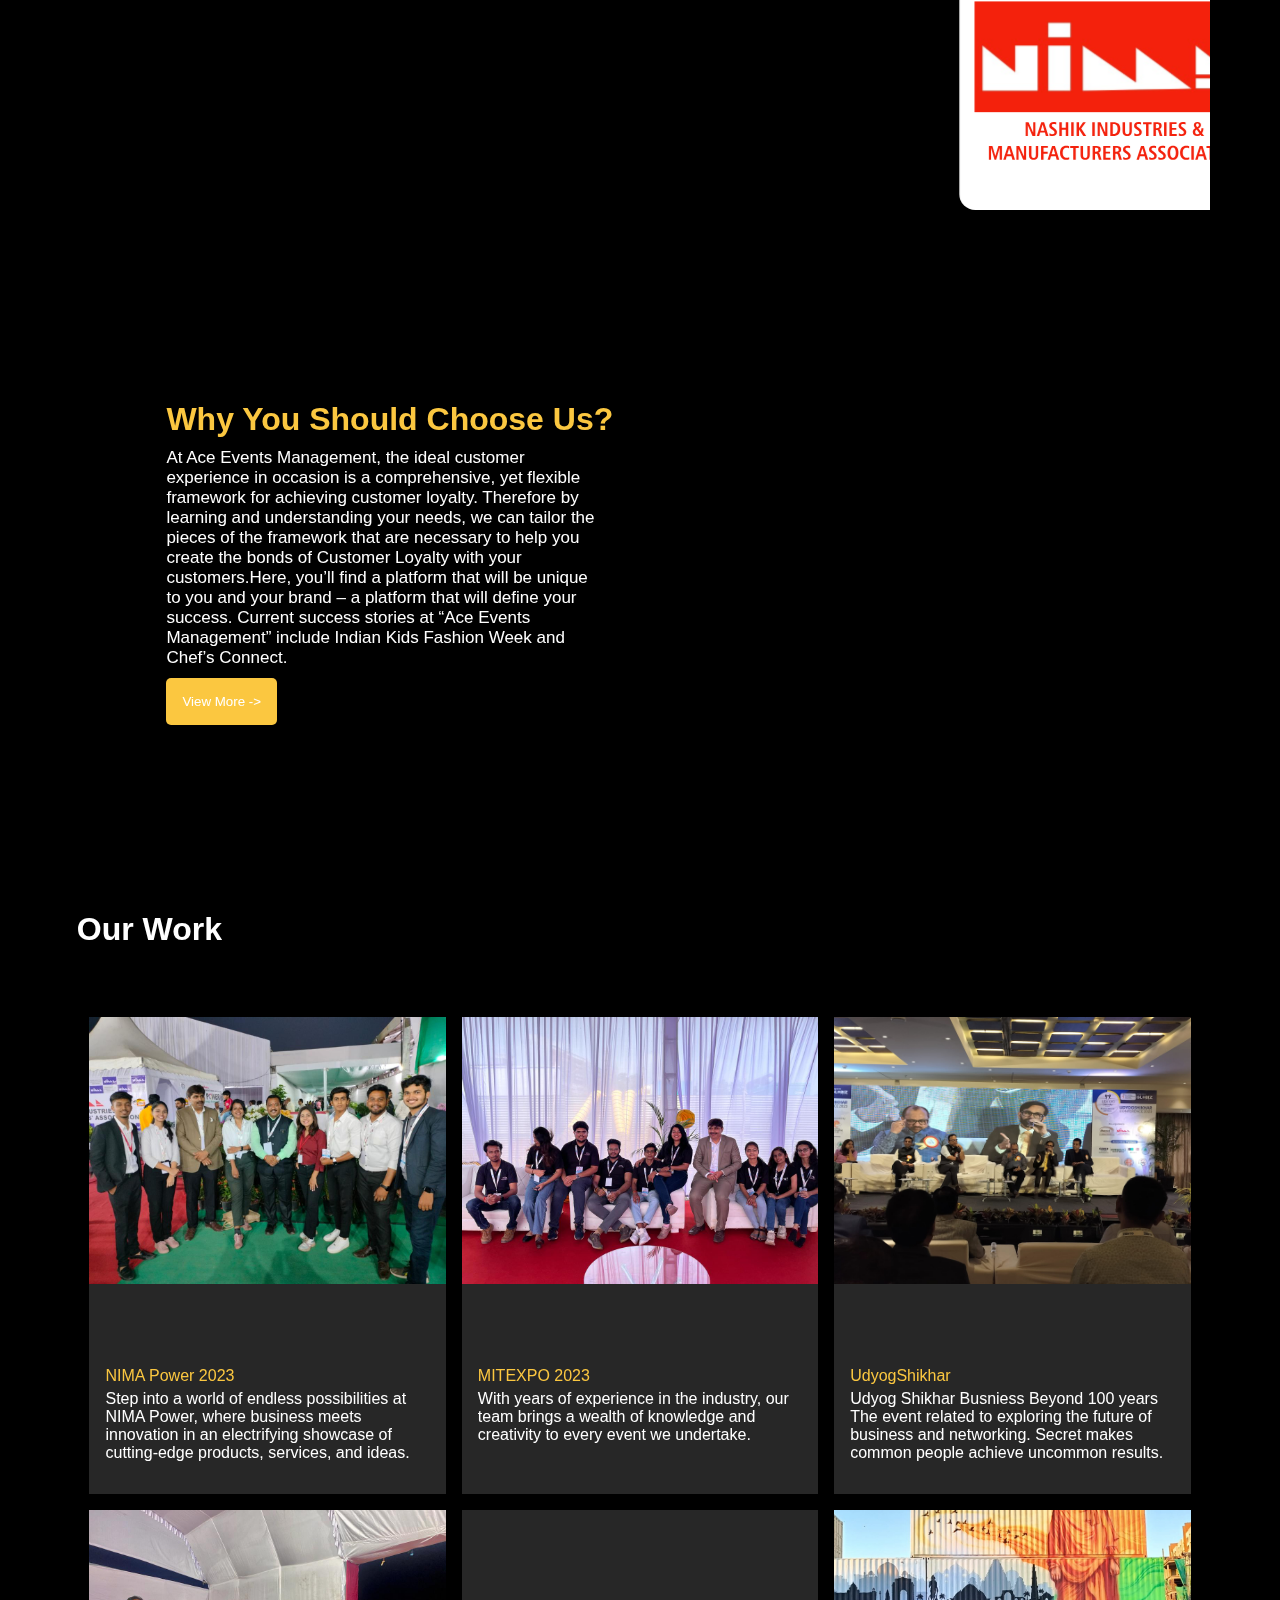
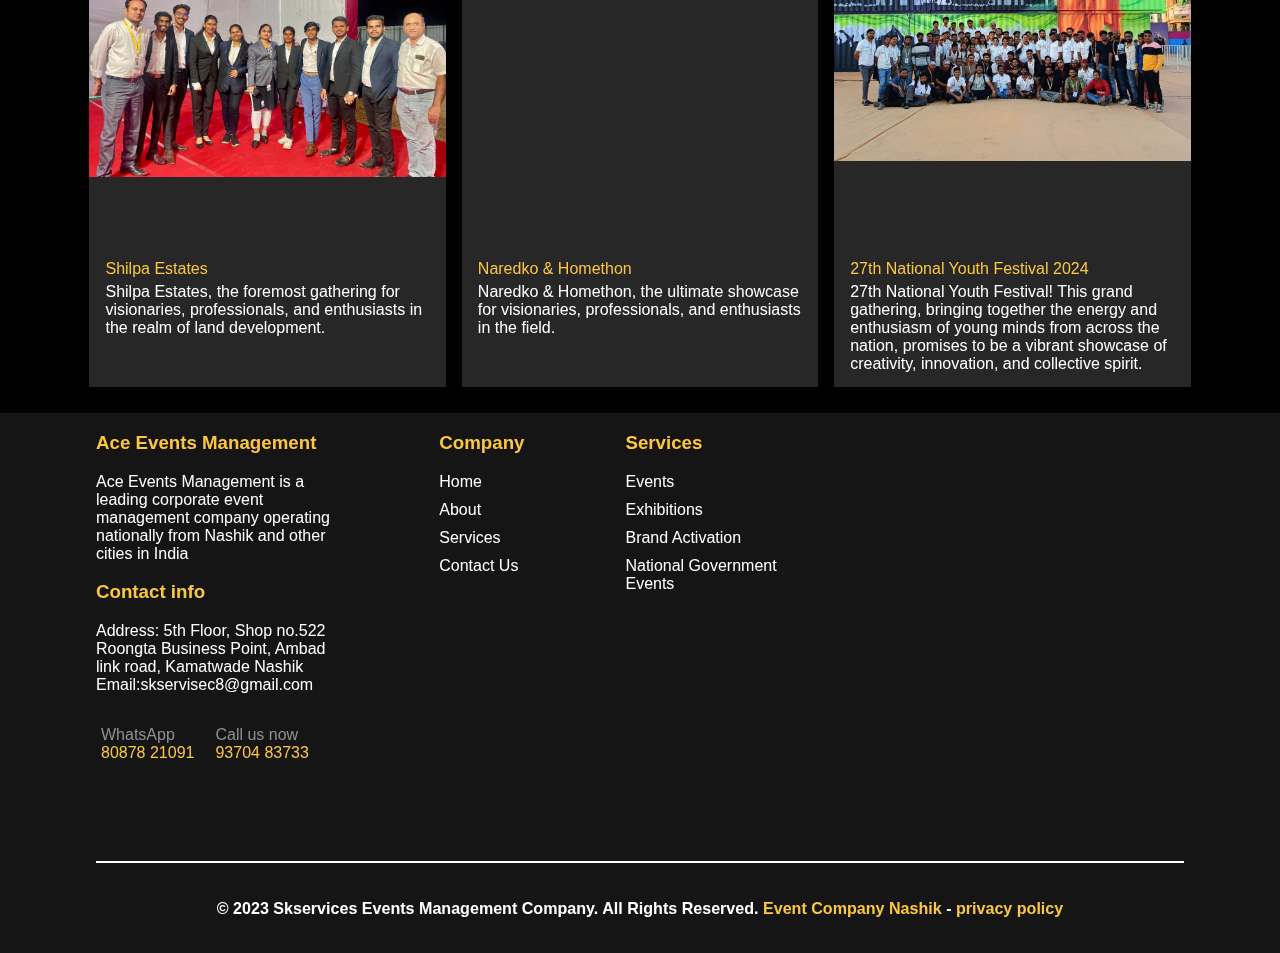
==== commit 9b21020a: "Update index.html" ====
--- a/index.html
+++ b/index.html
@@ -73,7 +73,7 @@
     </div>
 
     <div class="partners">
-        <h1>collaborated With</h1>
+        <h1>Worked For</h1>
         <div id="p-logos">
             <marquee behavior="loop" direction="left" scrollamount="25">
                 <!-- <img src="partners/4 1.svg" alt="">
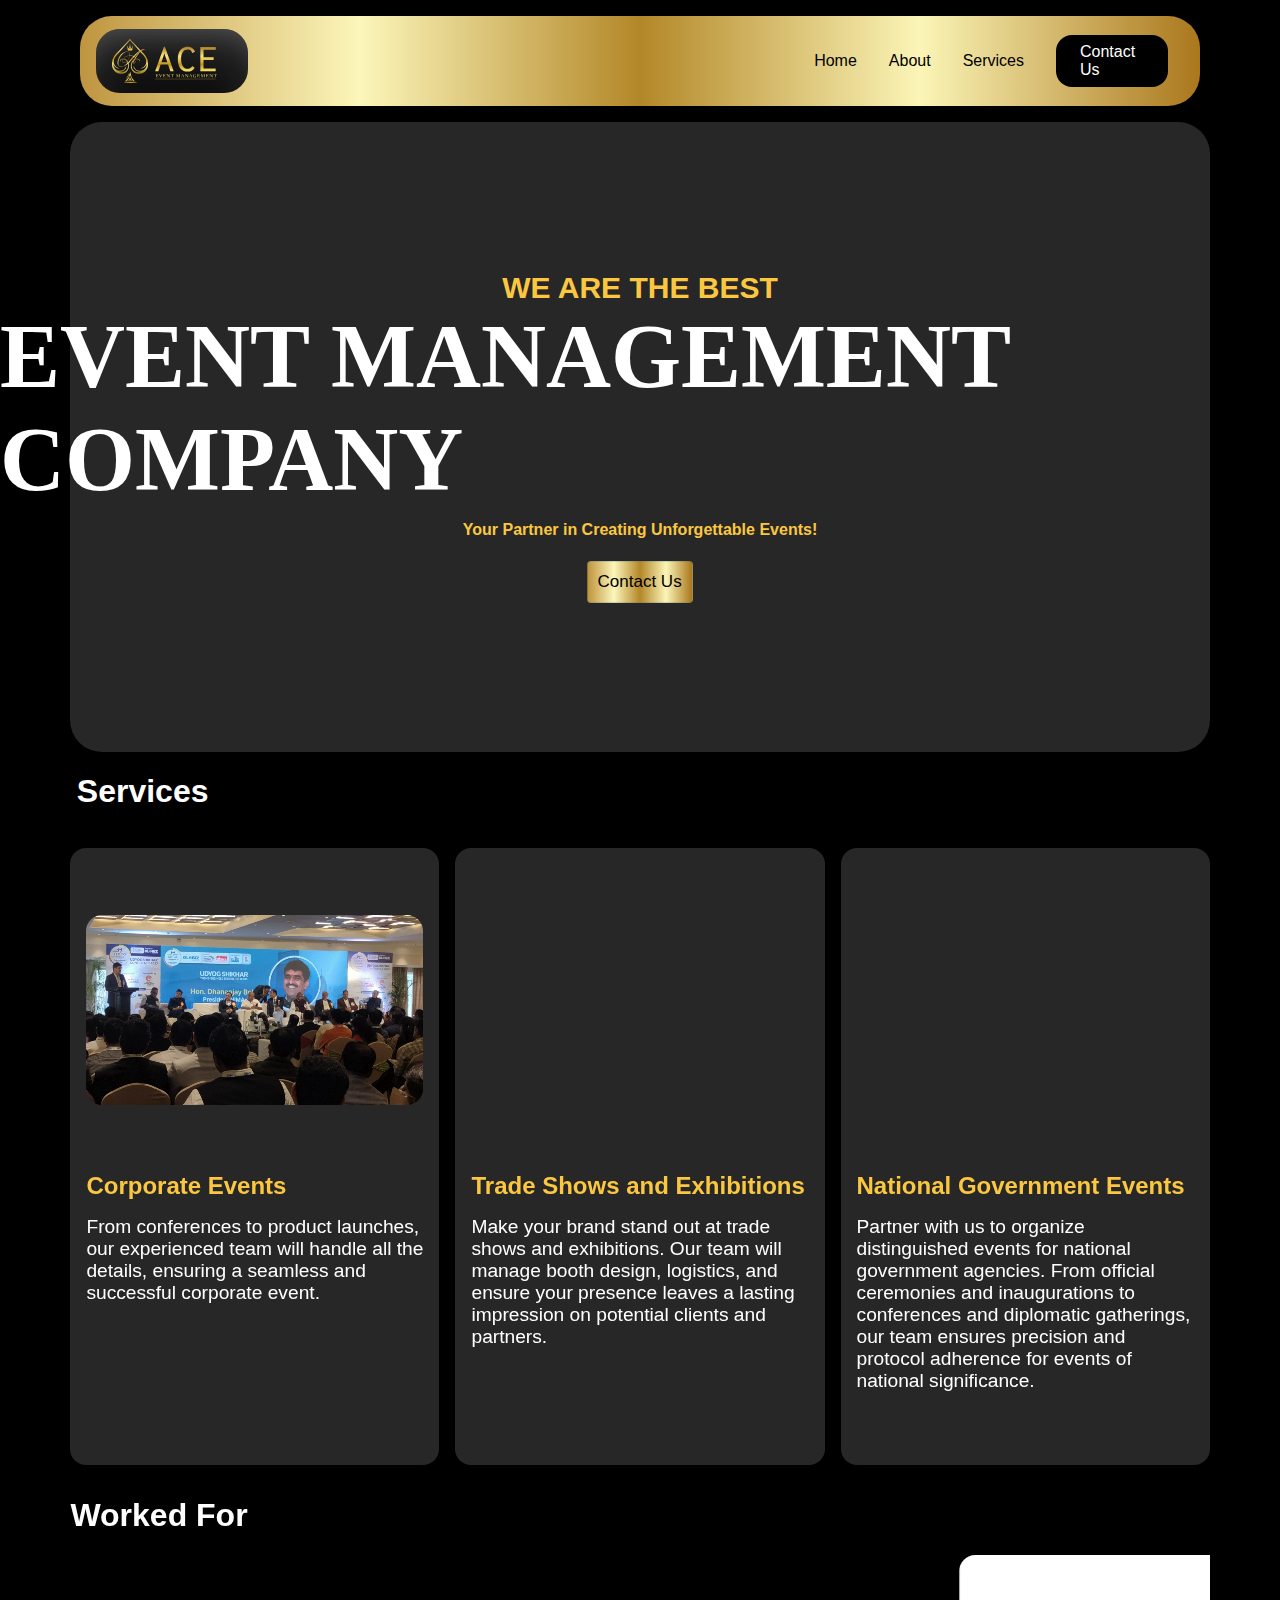
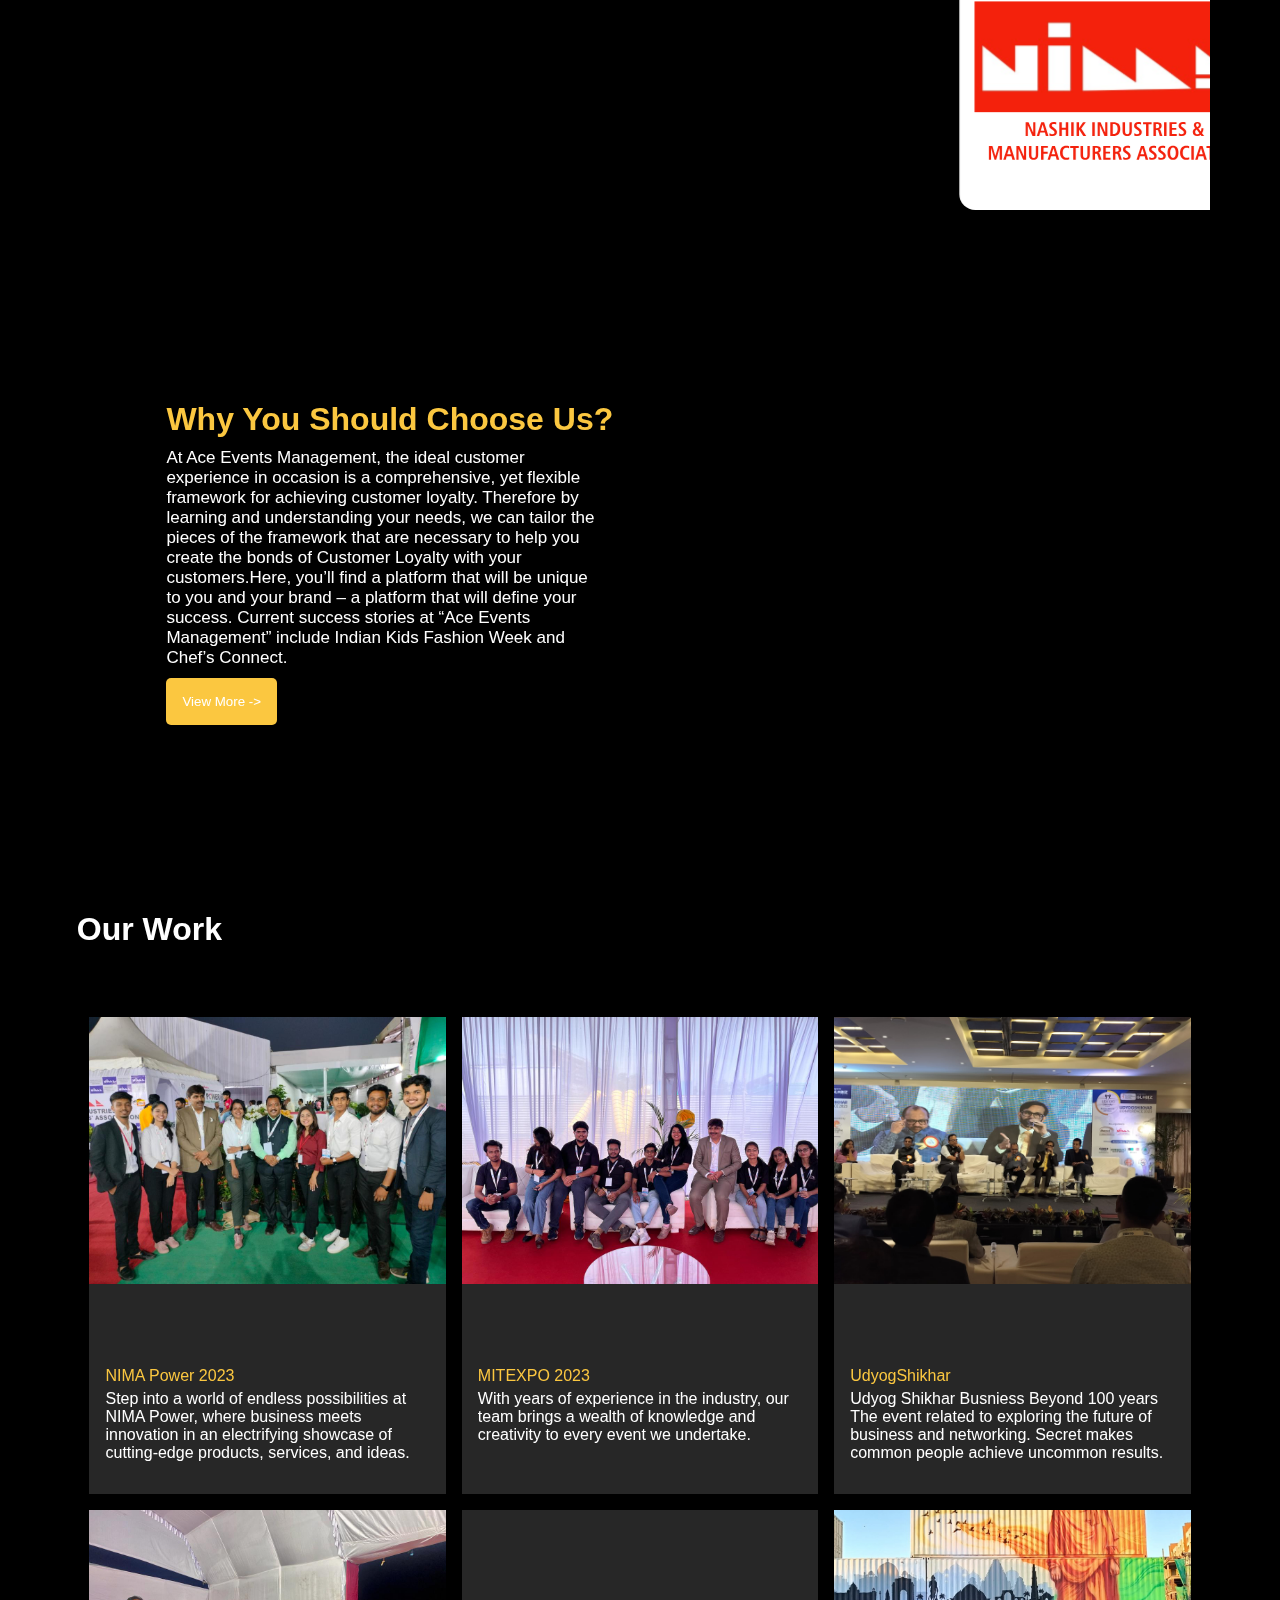
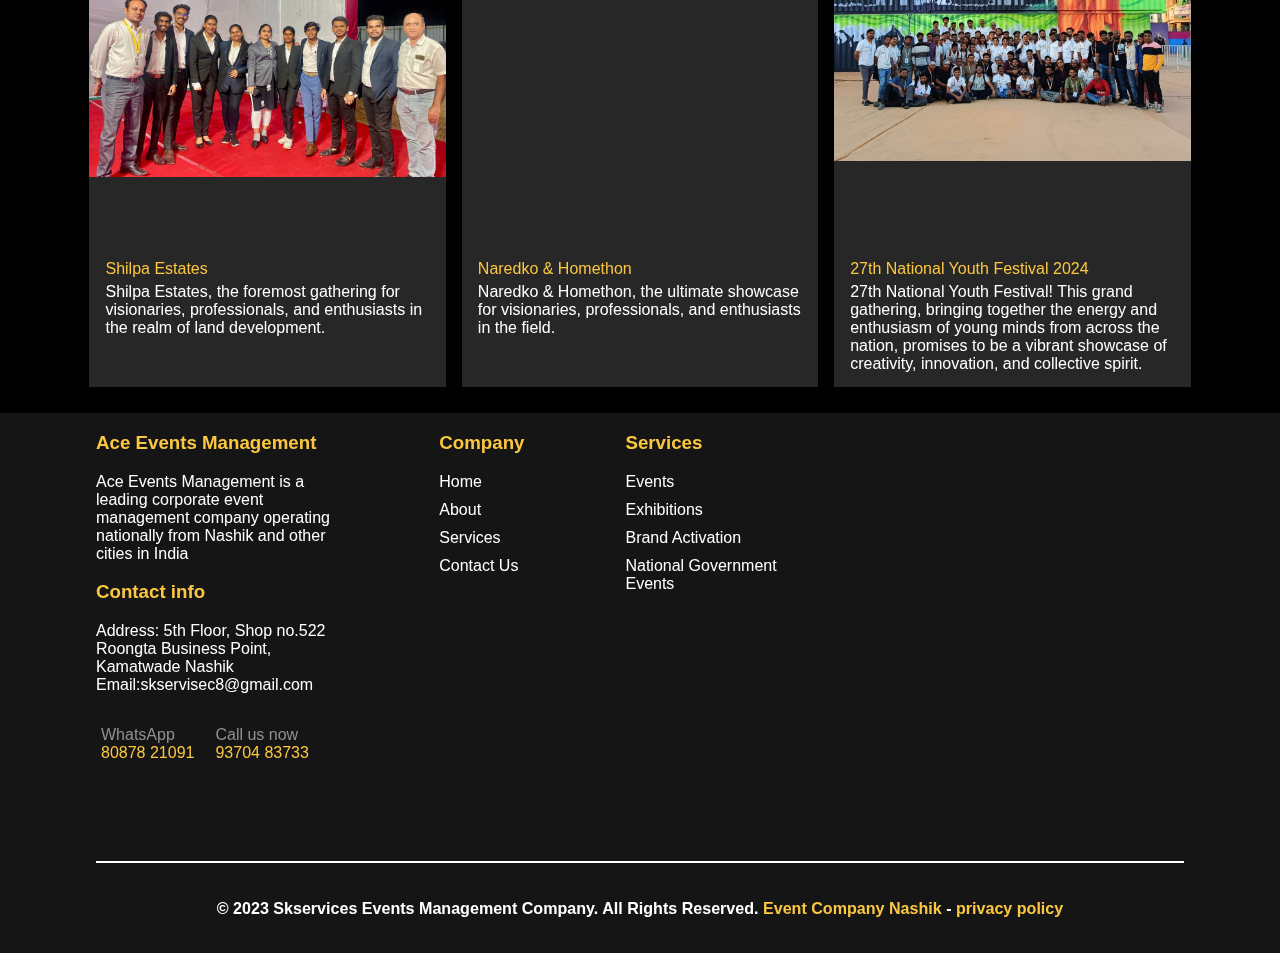
==== commit 44a49987: "Update index.html" ====
--- a/index.html
+++ b/index.html
@@ -163,7 +163,7 @@
                 <h3>Ace Events Management</h3>
                 <p>Ace Events Management is a leading corporate event management company operating nationally from Nashik and other cities in India</p>
                 <h3>Contact info</h3>
-                <p>Address: 5th Floor, Shop no.522 Roongta Business Point, Ambad link road, Kamatwade Nashik</p>
+                <p>Address: 5th Floor, Shop no.522 Roongta Business Point, Kamatwade Nashik</p>
                 <p>Email:<span>skservisec8@gmail.com</span></p>
 
                 <div class="contacts">
@@ -203,7 +203,7 @@
                     <a href="https://www.instagram.com/ace_event_managers/"><ion-icon name="logo-instagram"></ion-icon></a>
                     <a href=""><ion-icon name="logo-twitter"></ion-icon></a>
                     <a href=""> <ion-icon name="logo-facebook"></ion-icon></a>
-                    <a href=""> <ion-icon name="logo-whatsapp"></ion-icon></a>
+                    <a href="https://wa.me/message/JFQNNULBQJGSD1"> <ion-icon name="logo-whatsapp"></ion-icon></a>
                     <a href=""><ion-icon name="logo-github"></ion-icon></a>         
                 </div>
             </div>
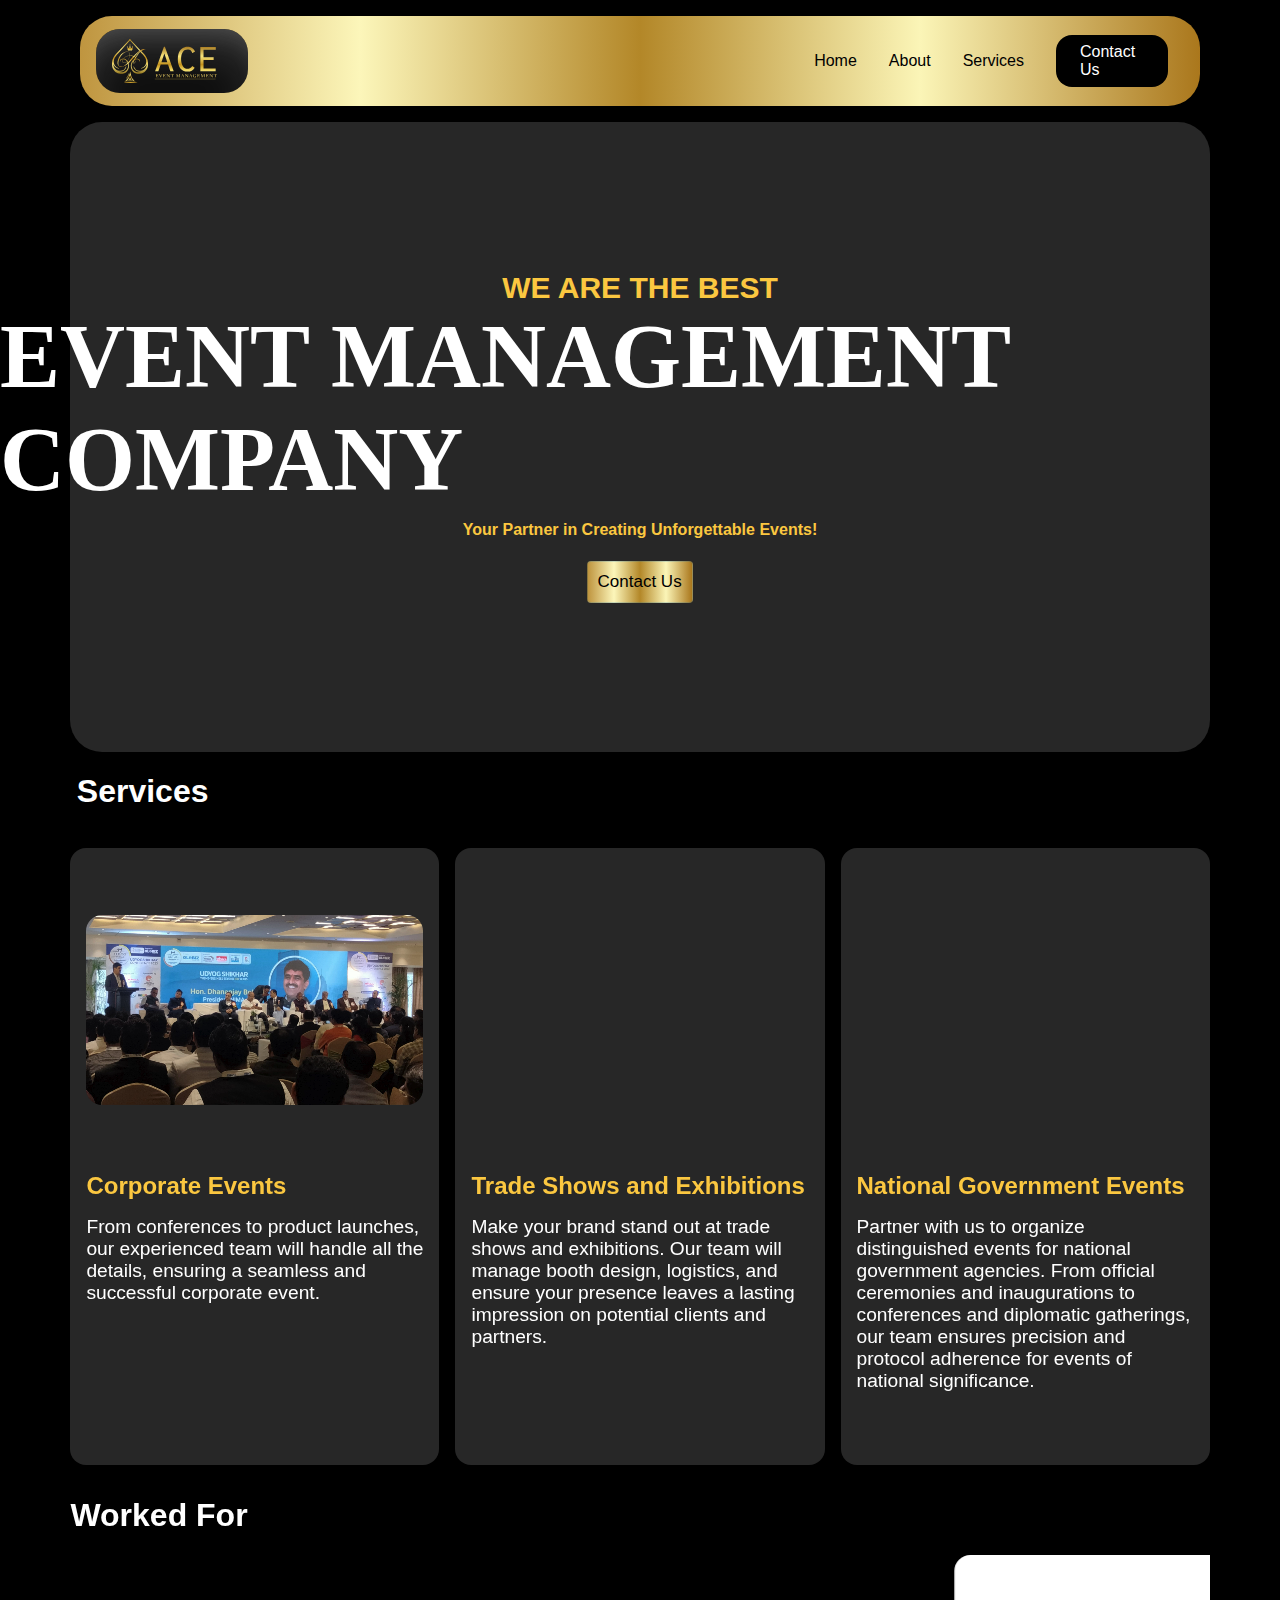
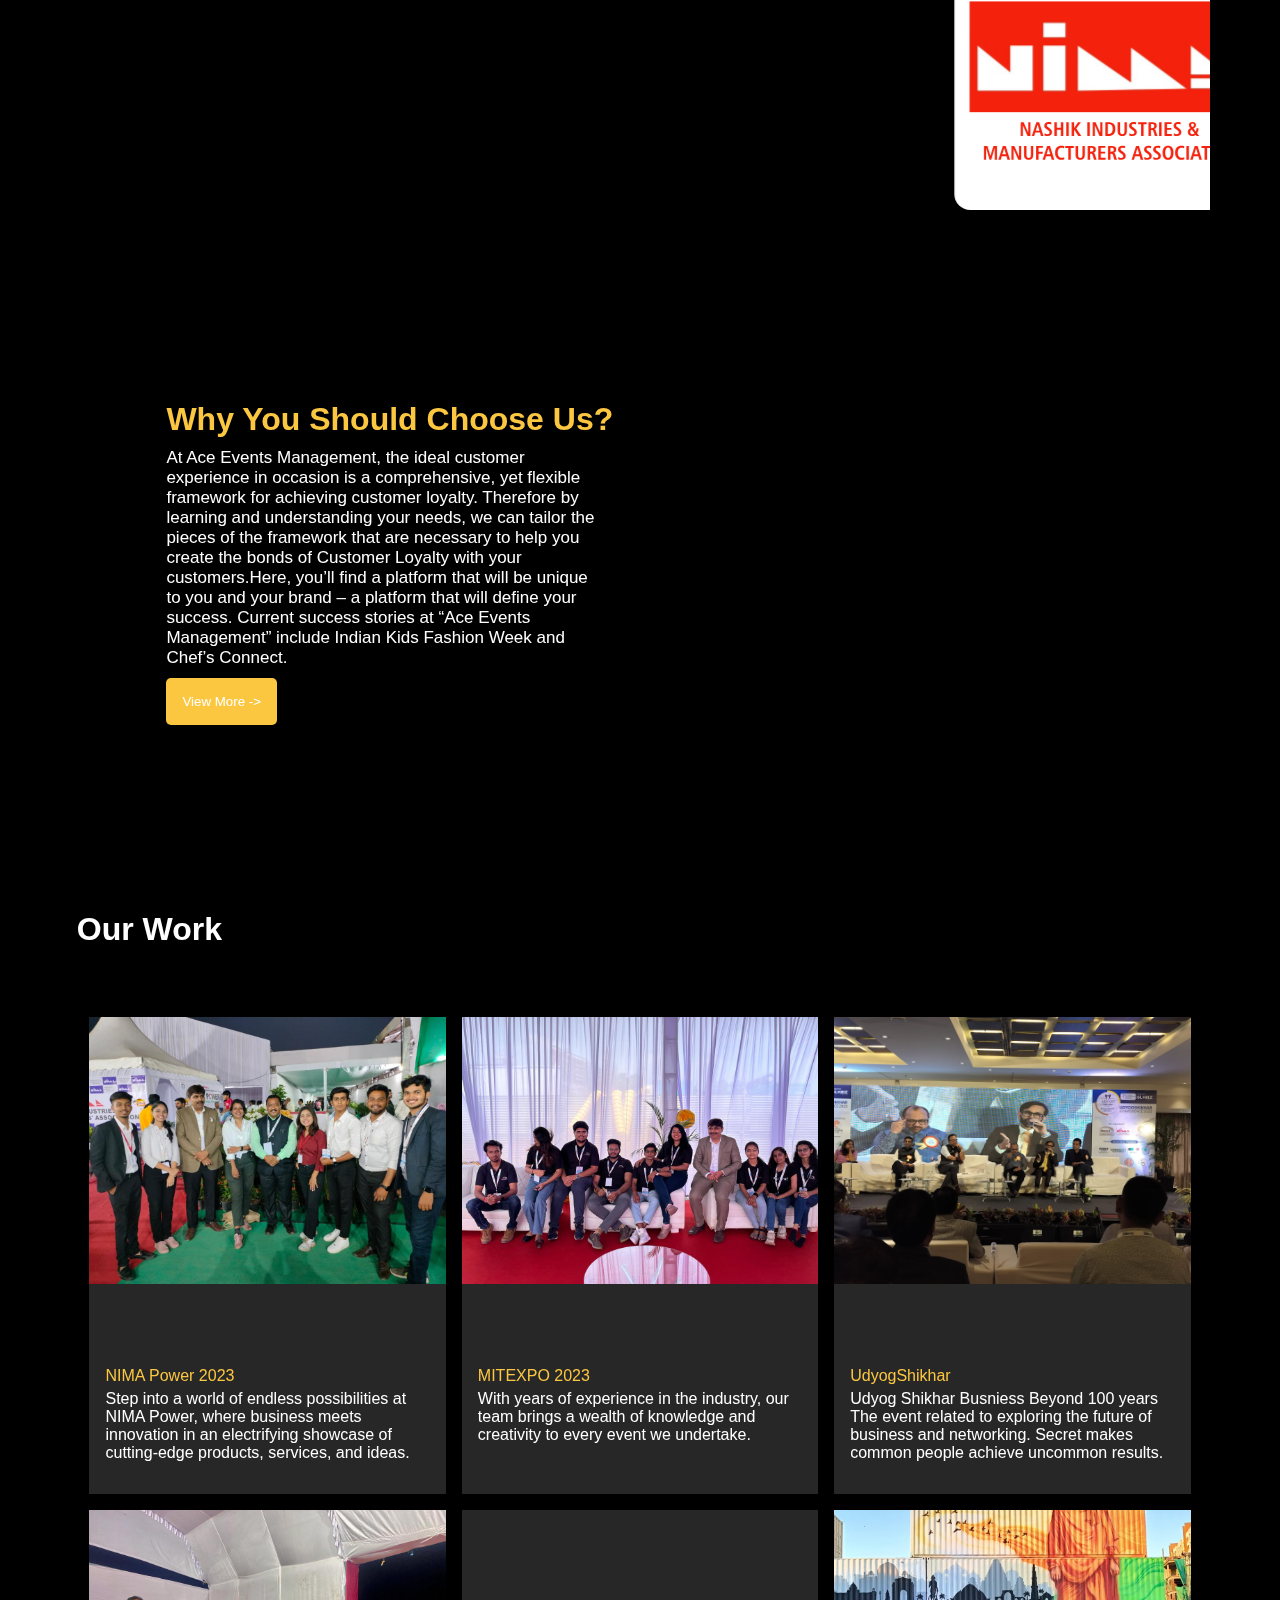
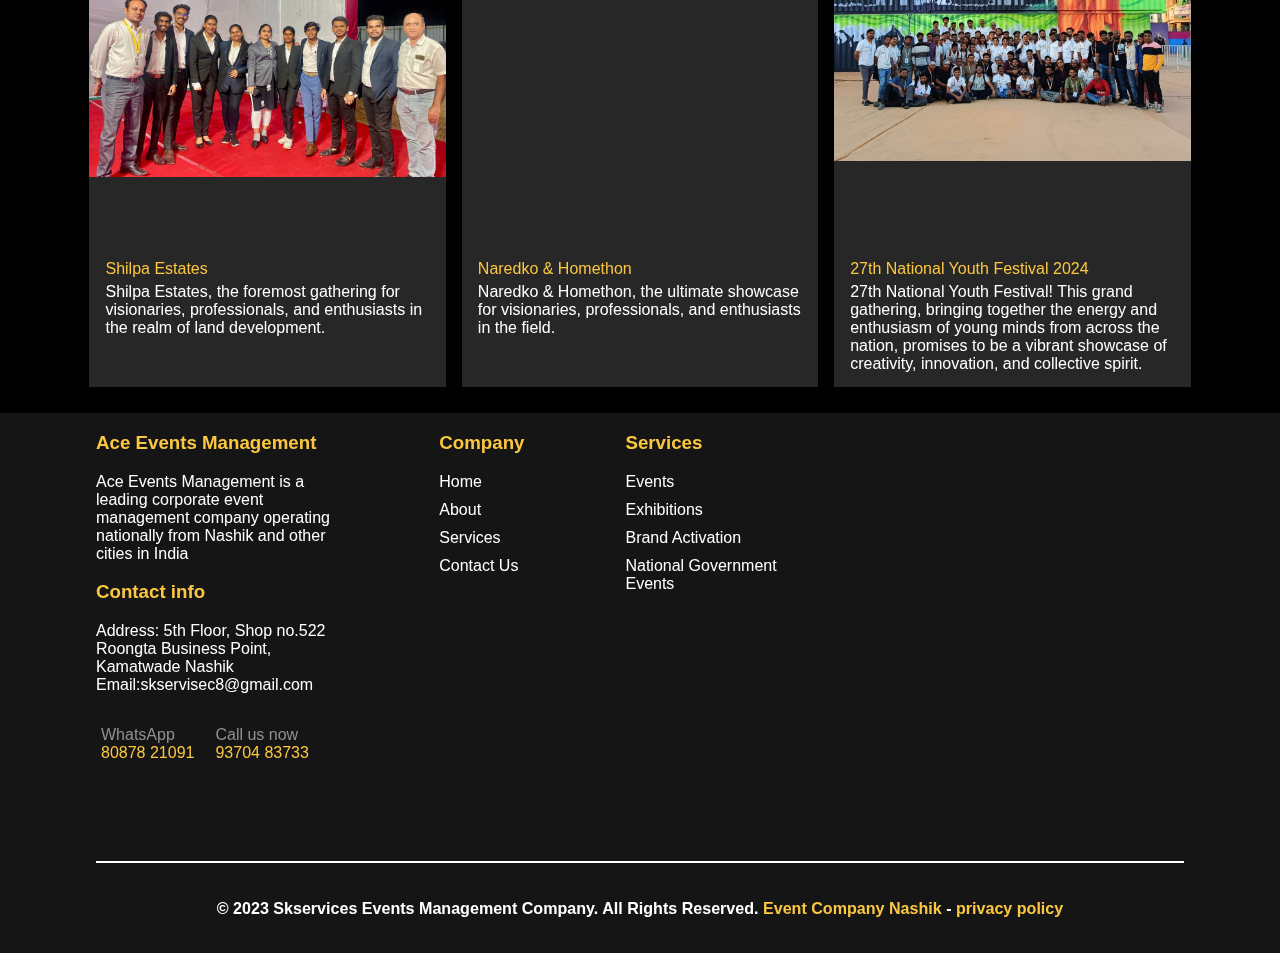
==== commit 4b0d60da: "Update index.html" ====
--- a/index.html
+++ b/index.html
@@ -227,5 +227,6 @@
     <script src="script.js"></script>
     <script type="module" src="https://unpkg.com/ionicons@7.1.0/dist/ionicons/ionicons.esm.js"></script>
     <script nomodule src="https://unpkg.com/ionicons@7.1.0/dist/ionicons/ionicons.js"></script>
+     <script src="//code.tidio.co/vydxjcj0y4bcymojtopo2lnhibdpcagd.js" async></script>
 </body>
 </html>
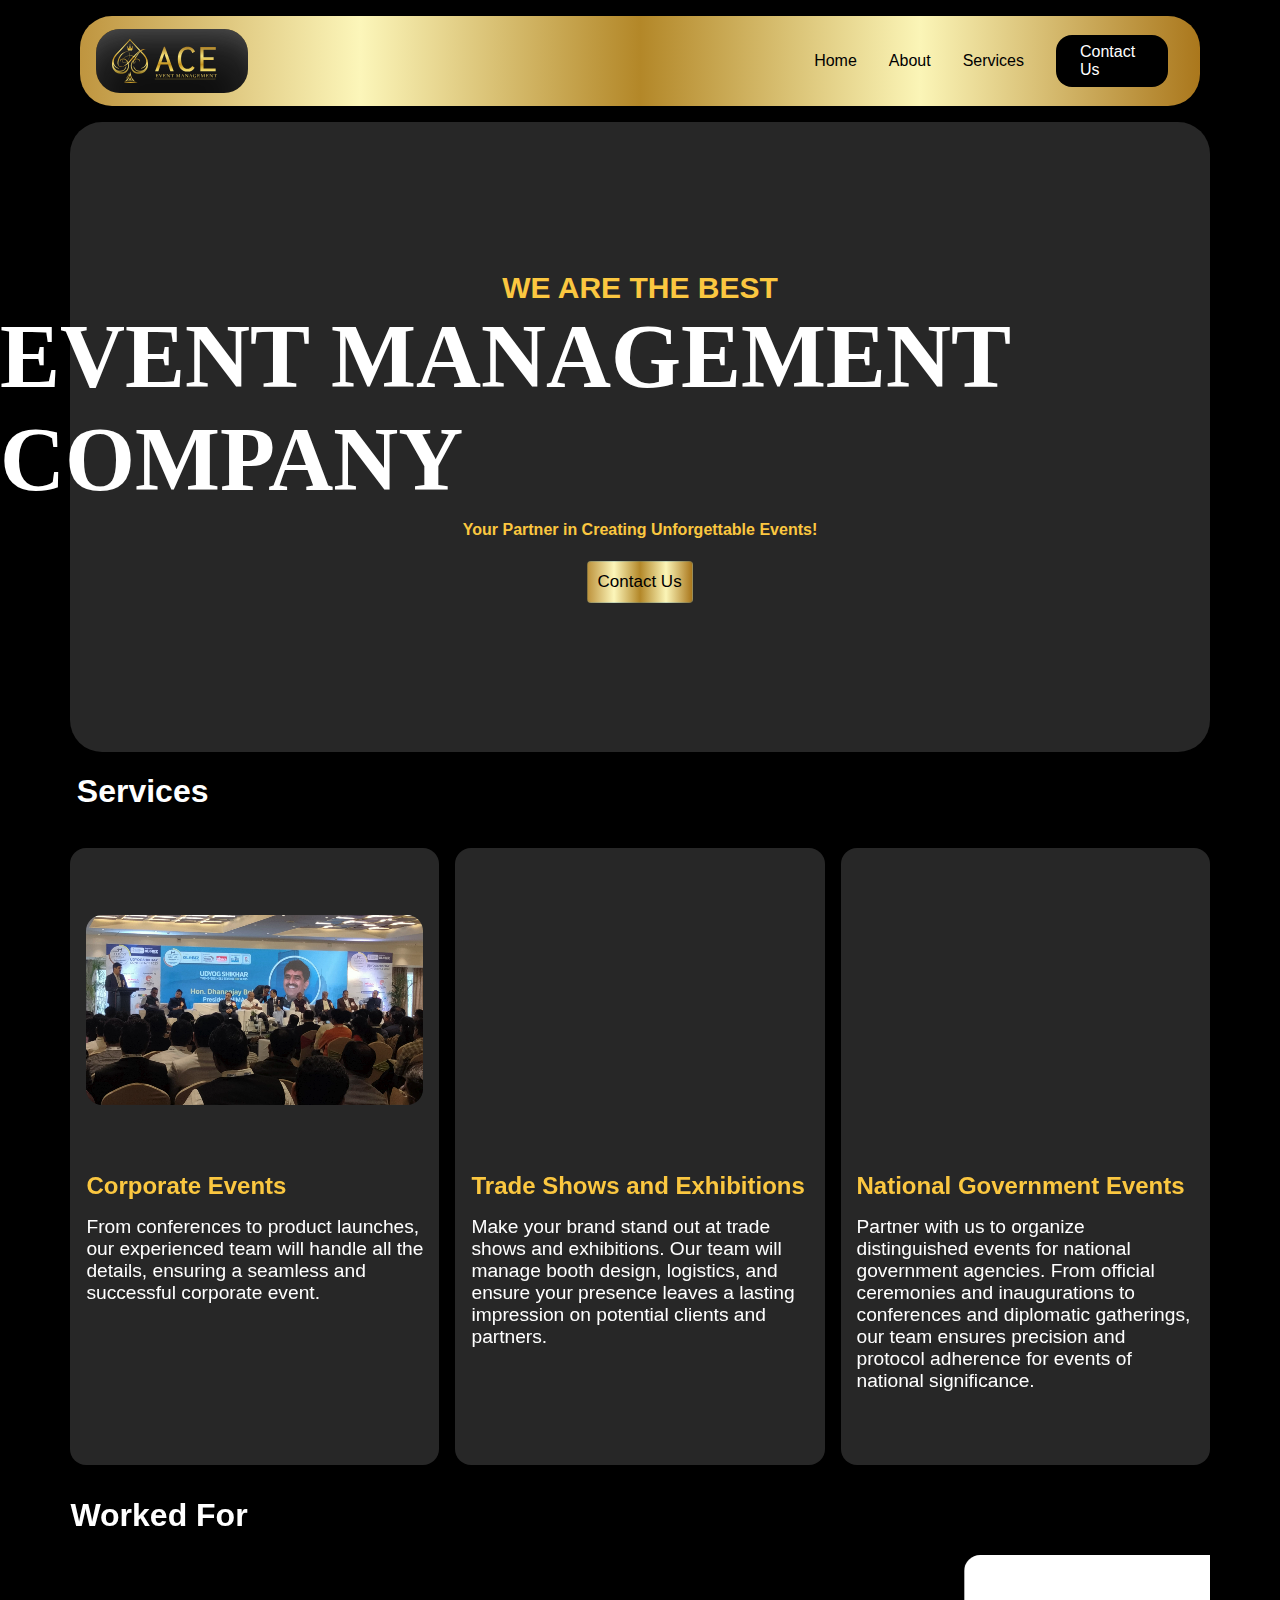
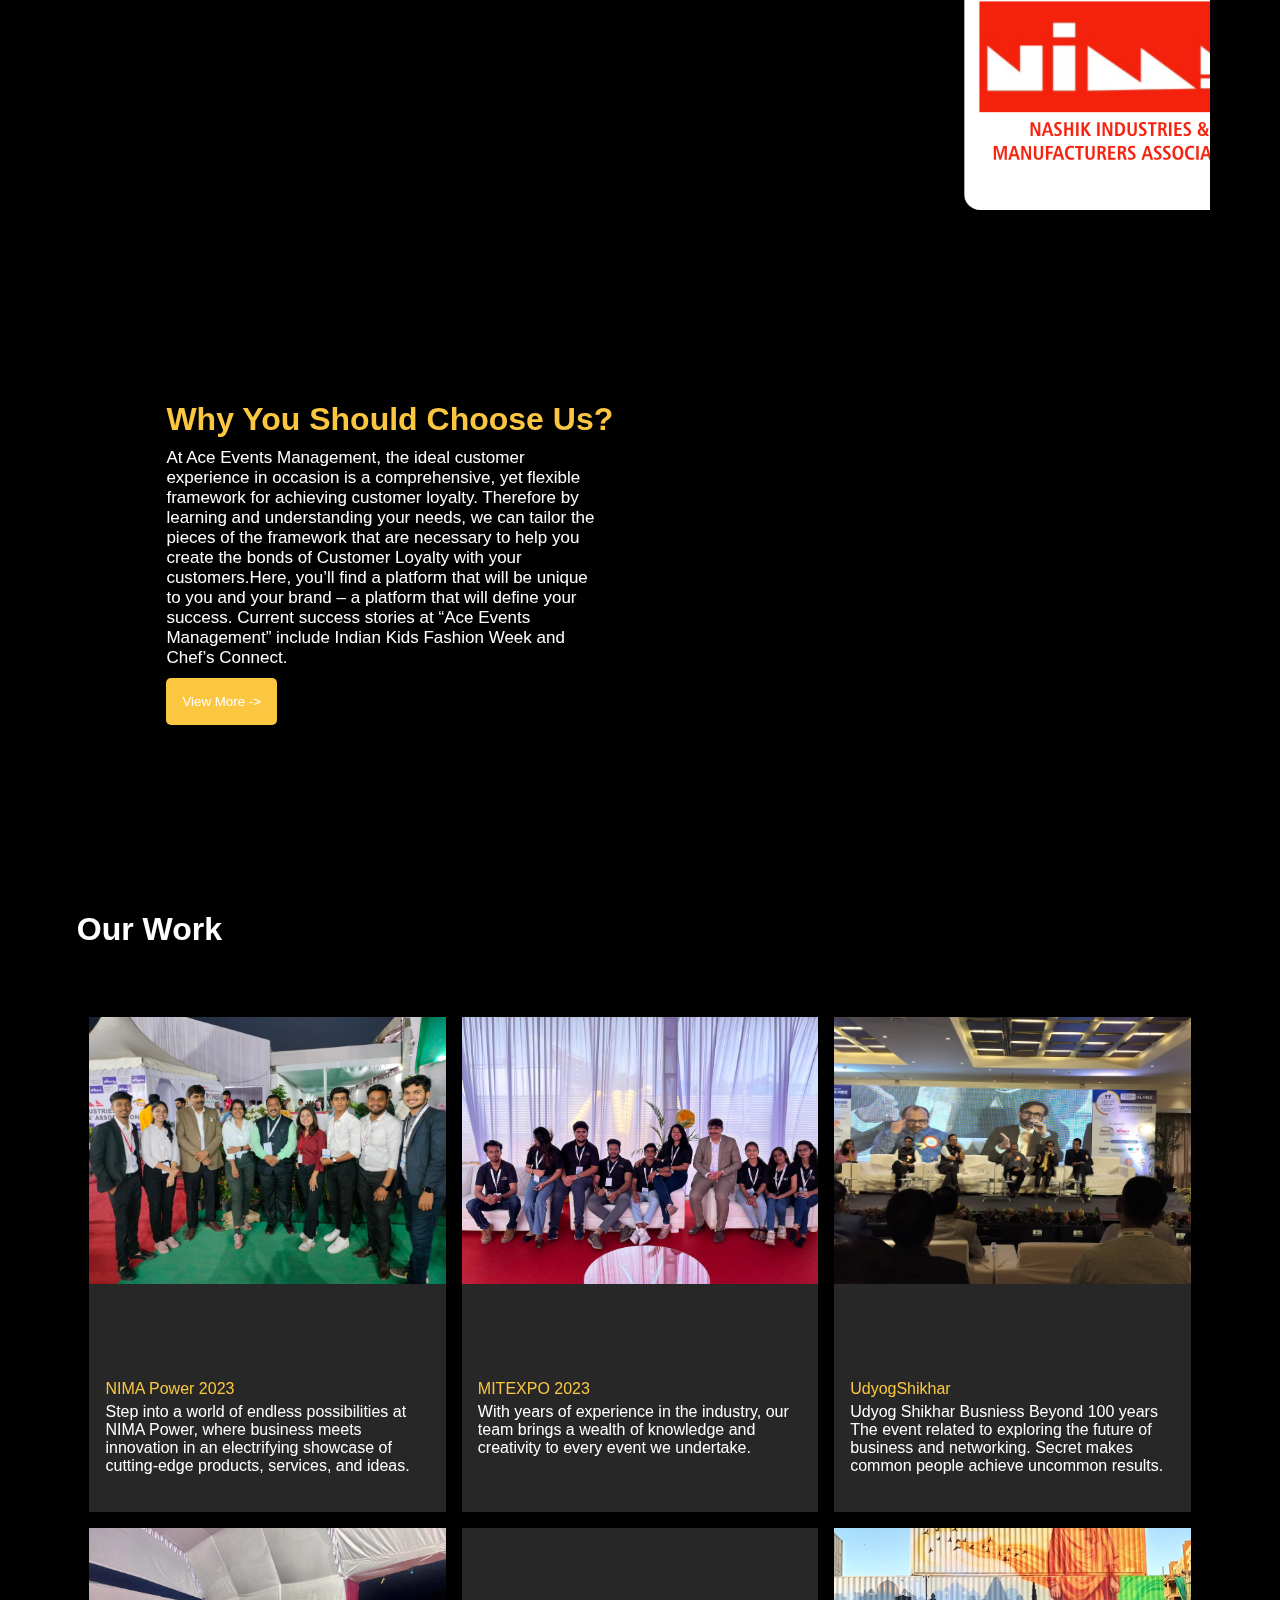
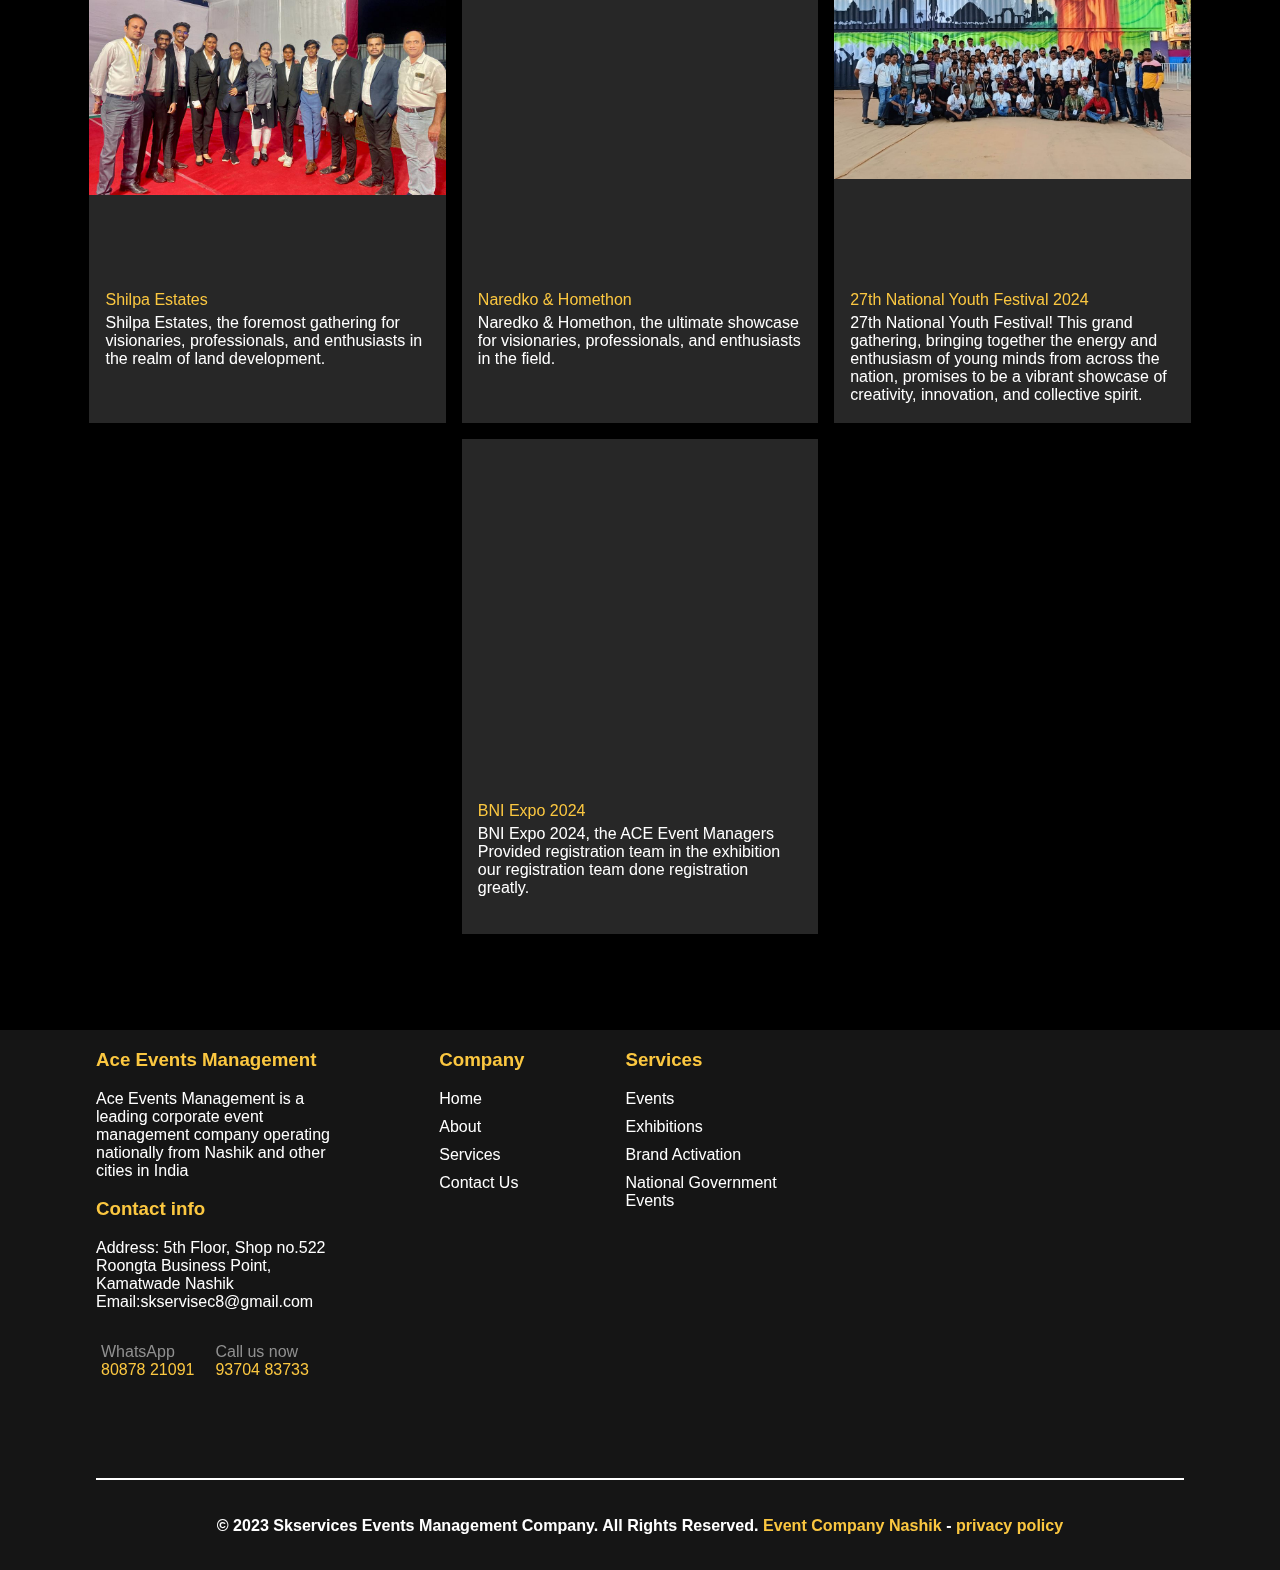
==== commit f17a1b5e: "Update index.html" ====
--- a/index.html
+++ b/index.html
@@ -154,6 +154,13 @@
                     <div id="g-card-body">27th National Youth Festival! This grand gathering, bringing together the energy and enthusiasm of young minds from across the nation, promises to be a vibrant showcase of creativity, innovation, and collective spirit.</div>
                 </div>
             </div>
+             <div id="g-card-1">
+                <div id="g-card-img"><img src="events/IMG_7433.JPG" alt=""></div>
+                <div id="g-card-text">
+                    <div id="g-card-head">BNI Expo 2024</div>
+                    <div id="g-card-body">BNI Expo 2024, the ACE Event Managers Provided registration team in the exhibition our registration team done registration greatly.</div>
+                </div>
+            </div>
         </div>  
     </div>
 
--- a/styles/style.css
+++ b/styles/style.css
@@ -385,14 +385,14 @@
   justify-content: center;
   flex-wrap: wrap;
   width: 87%;
-  height: 100vh;
+  height: auto;
   gap: 1rem;
   padding: 1rem;
 }
 
 .Gallary #g-cards #g-card-1 {
   width: 32%;
-  height: 53%;
+  height: 55vh;
   background-color: #272727;
 }
 
@@ -796,4 +796,4 @@
     font-size: 1rem;
     text-align: center;
   }
-}+}
